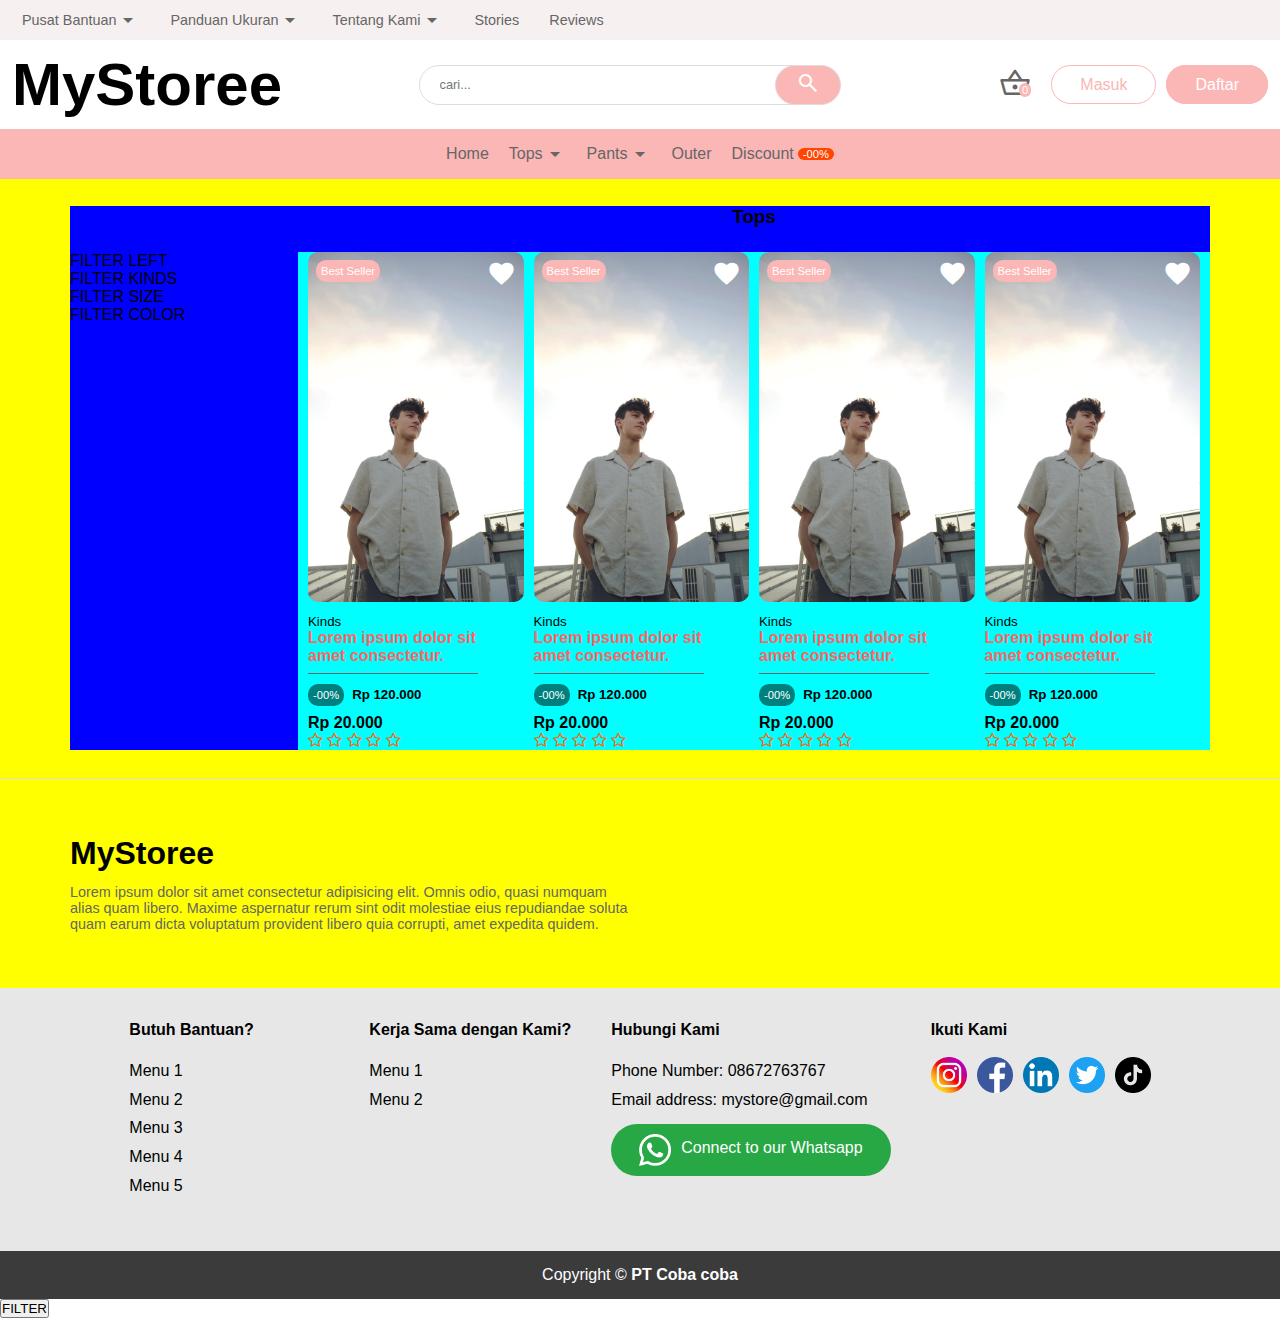
==== allitems_page.html @ 0b2df66a "first commit" ====
<!DOCTYPE html>
<html lang="en">

<head>
    <meta charset="UTF-8">
    <meta http-equiv="X-UA-Compatible" content="IE=edge">
    <meta name="viewport" content="width=device-width, initial-scale=1.0">
    <title>MyStoree - Products</title>
    <link rel="stylesheet" href="https://fonts.googleapis.com/css2?family=Material+Symbols+Outlined:opsz,wght,FILL,GRAD@48,400,0,0" />
    <link rel="stylesheet" href="https://fonts.googleapis.com/css2?family=Material+Symbols+Outlined:opsz,wght,FILL,GRAD@48,400,0,0" />
    <link href="https://fonts.googleapis.com/icon?family=Material+Icons"
      rel="stylesheet">
    <link rel="stylesheet" href="https://cdnjs.cloudflare.com/ajax/libs/font-awesome/4.7.0/css/font-awesome.min.css">
    <link rel="stylesheet" href="style.css">
    <link rel="stylesheet" href="allitem_page_style.css">
</head>

<body>
    <nav>
        <ul class="menu-up">
            <li class="dropdown">
                <a class="menu-name" href="javascript:void(0)">Pusat Bantuan <span class="material-icons">
                    arrow_drop_down
                    </span> </a>
                <ul class="dropdown-content">
                    <li><a href="#">Status Pemesanan</a></li>
                    <li><a href="#">Metode Pembayaran</a></li>
                    <li><a href="#">Return dan Refund</a></li>
                </ul>
            </li>
            <li class="dropdown">
                <a class="menu-name" href="javascript:void(0)">Panduan Ukuran <span class="material-icons">
                    arrow_drop_down
                    </span></a>
                <ul class="dropdown-content">
                    <li><a href="#">Mesasurement Guide</a></li>
                    <li><a href="#">Fit Guide</a></li>
                    <li><a href="#">Size Guide</a></li>
                    <li><a href="#">Virtual Fitting</a></li>
                </ul>
            </li>
            <li class="dropdown">
                <a class="menu-name" href="javascript:void(0)">Tentang Kami <span class="material-icons">
                    arrow_drop_down
                    </span></a>
                <ul class="dropdown-content">
                    <li><a href="#">Tentang</a></li>
                    <li><a href="#">Karir</a></li>
                    <li><a href="#">Kolaborasi</a></li>
                    <li><a href="#">Partnership</a></li>
                    <li><a href="#">Kontak Kami</a></li>
                </ul>
            </li>
            <li><a href="#">Stories</a></li>
            <li><a href="#">Reviews</a></li>
        </ul>
        <div class="nav-up">
            <div class="menu-toggle">
                <input type="checkbox"/>
                <span></span>
                <span></span>
                <span></span>
            </div>

            <div class="brand">
                <h2>MyStoree</h2>
            </div>
            <div class="search-bar">
                <!-- <form action="#"> -->
                <input type="text" placeholder="cari..." />
                <button type="submit">
                    <span class="material-symbols-outlined">
                        search
                    </span>
                </button>
                <!-- </form> -->
            </div>

            <ul class="user-button">
                <li class="search-mini">
                    <a href="">
                        <span class="material-symbols-outlined">
                            search
                        </span>
                    </a>
                </li>
                <li>
                    <a href="#" class="basket">
                        <span class="material-symbols-outlined">
                        shopping_basket
                        </span>
                        <span class="badge">0</span>
                    </a>
                </li>
                <li>
                    <a href="#" class="button btn-masuk">Masuk</a>
                </li>
                <li> 
                    <a href="#" class="button btn-daftar">Daftar</a>
                </li>
            </ul >
        </div>
        <ul class="nav-list">
            <li class="menu-small exit-side-menu">
                <span class="material-icons">
                    close
                </span>
            </li>
            <li class="menu-regular"><a href="#">Home</a></li>
            <li class="menu-regular dropdown">
                <a href="#" class="menu-name" id="menu-name-4" href="javascript:void(0)">Tops <span class="material-icons">
                arrow_drop_down
                </span></a>
                <ul class="dropdown-content" id="dropdown4">
                    <h4>Tops</h4>
                    <li><a href="#">Basic Tee</a></li>
                    <li><a href="#">Cuban Shirt</a></li>
                    <li><a href="#">Flannel Shirt</a></li>
                    <li><a href="#">Jamal Koko Shirt</a></li>
                    <li><a href="#">Oxford</a></li>
                </ul>
            </li>
            <li class="menu-regular dropdown">
                <a href="#" class="menu-name" id="menu-name-5" href="javascript:void(0)">Pants <span class="material-icons">
                    arrow_drop_down</a>
                <ul class="dropdown-content" id="dropdown5">
                    <h4>Pants</h4>
                    <li><a href="#">Ankle Series</a></li>
                    <li><a href="#">Brushed Pants Series</a></li>
                    <li><a href="#">Corduroy</a></li>
                    <li><a href="#">Denim</a></li>
                    <li><a href="#">Gurkha</a></li>
                </ul> 
            </li>
            <li class="menu-regular">
                <a href="#">Outer</a>
            </li>
            <li class="menu-regular">
                <a href="#">
                    Discount
                    <span class="menu-regular-discount">-00%</span>
                </a>
            </li>
            <hr>
            <li class="dropdown-side menu-small">
                <a class="menu-name-side" id="menu-name-1" href="javascript:void(0)">Pusat Bantuan <span class="material-icons">
                    arrow_drop_down
                    </span> </a>
                <ul class="dropdown-content-side" id="dropdown1">
                    <li><a href="#">Status Pemesanan</a></li>
                    <li><a href="#">Metode Pembayaran</a></li>
                    <li><a href="#">Return dan Refund</a></li>
                </ul>
            </li>
            <li class="dropdown-side menu-small">
                <a class="menu-name-side" id="menu-name-2" href="javascript:void(0)">Panduan Ukuran <span class="material-icons">
                    arrow_drop_down
                    </span></a>
                <ul class="dropdown-content-side" id="dropdown2">
                    <li><a href="#">Measurement Guide</a></li>
                    <li><a href="#">Fit Guide</a></li>
                    <li><a href="#">Size Guide</a></li>
                    <li><a href="#">Virtual Fitting</a></li>
                </ul>
            </li>
            <li class="dropdown-side menu-small">
                <a class="menu-name-side" id="menu-name-3" href="javascript:void(0)">Tentang Kami <span class="material-icons">
                    arrow_drop_down
                    </span></a>
                <ul class="dropdown-content-side" id="dropdown3">
                    <li><a href="#">Tentang</a></li>
                    <li><a href="#">Karir</a></li>
                    <li><a href="#">Kolaborasi</a></li>
                    <li><a href="#">Partnership</a></li>
                    <li><a href="#">Kontak Kami</a></li>
                </ul>
            </li>
            <li class="menu-small"><a href="#" class="menu-name-side">Stories</a></li>
            <li class="menu-small"><a href="#" class="menu-name-side">Reviews</a></li>
            <li class="menu-small just-text"><h4>Join to get info and benefits</h4></li>
            <li class="menu-small container-button">
                <a href="#" class="button btn-masuk">Masuk</a>
                <a href="#" class="button btn-daftar">Daftar</a>
            </li>
        </ul>
    </nav>

    <div class="container">
        <div class="content">
            <div class="title-empty"></div>
            <div class="filter-left">
                FILTER LEFT

                <div class="filter-kinds">
                    FILTER KINDS
                </div>
                <div class="filter-size">
                    FILTER SIZE
                </div>
                <div class="filter-color">
                    FILTER COLOR
                </div>
            </div>

            <div class="title-items">
                <h3>Tops</h3>
            </div>

            <div class="items-box">
              
                <div class="items-container" id="">
                    <div class="box-item-container">
                        <div class="box-item-bigger">
                            <a class="box-bigger-img">
                                <!-- <div class="img-template"></div> -->
                                <div class="badge-left">Best Seller</div>
                                <img class="img-template" src="img/sample_image2.jpg" alt="">
                                <div class="love-right">
                                    <span class="material-icons">
                                    favorite
                                    </span>
                                </div>
                            </a>
                            <div class="box-bigger-titlebox">
                                <h5>Kinds</h5>
                                <a href="#"><h4> Lorem ipsum dolor sit amet consectetur.</h4></a>
                            </div>
                            <div class="box-bigger-pricebox">
                                <div class="original-price"><span class="discount-box">-00%</span><h5>Rp 120.000</h5></div>
                                <h4>Rp 20.000</h4>
                                <div class="star">
                                    <span class="fa fa-star-o checked"></span>
                                    <!-- <span class="fa fa-star-half-o star-half-one" aria-hidden="true"></span>
                                    <span class="fa fa-star checked"></span> -->
                                    <span class="fa fa-star-o checked"></span>
                                    <span class="fa fa-star-o checked"></span>
                                    <span class="fa fa-star-o checked"></span>
                                    <span class="fa fa-star-o checked"></span>
                                </div>
                            </div>
                        </div>
                    </div>

                    <div class="box-item-container">
                        <div class="box-item-bigger">
                            <a class="box-bigger-img">
                                <!-- <div class="img-template"></div> -->
                                <div class="badge-left">Best Seller</div>
                                <img class="img-template" src="img/sample_image2.jpg" alt="">
                                <div class="love-right">
                                    <span class="material-icons">
                                    favorite
                                    </span>
                                </div>
                            </a>
                            <div class="box-bigger-titlebox">
                                <h5>Kinds</h5>
                                <a href="#"><h4> Lorem ipsum dolor sit amet consectetur.</h4></a>
                            </div>
                            <div class="box-bigger-pricebox">
                                <div class="original-price"><span class="discount-box">-00%</span><h5>Rp 120.000</h5></div>
                                <h4>Rp 20.000</h4>
                                <div class="star">
                                    <span class="fa fa-star-o checked"></span>
                                    <!-- <span class="fa fa-star-half-o star-half-one" aria-hidden="true"></span>
                                    <span class="fa fa-star checked"></span> -->
                                    <span class="fa fa-star-o checked"></span>
                                    <span class="fa fa-star-o checked"></span>
                                    <span class="fa fa-star-o checked"></span>
                                    <span class="fa fa-star-o checked"></span>
                                </div>
                            </div>
                        </div>
                    </div>

                    <div class="box-item-container">
                        <div class="box-item-bigger">
                            <a class="box-bigger-img">
                                <!-- <div class="img-template"></div> -->
                                <div class="badge-left">Best Seller</div>
                                <img class="img-template" src="img/sample_image2.jpg" alt="">
                                <div class="love-right">
                                    <span class="material-icons">
                                    favorite
                                    </span>
                                </div>
                            </a>
                            <div class="box-bigger-titlebox">
                                <h5>Kinds</h5>
                                <a href="#"><h4> Lorem ipsum dolor sit amet consectetur.</h4></a>
                            </div>
                            <div class="box-bigger-pricebox">
                                <div class="original-price"><span class="discount-box">-00%</span><h5>Rp 120.000</h5></div>
                                <h4>Rp 20.000</h4>
                                <div class="star">
                                    <span class="fa fa-star-o checked"></span>
                                    <!-- <span class="fa fa-star-half-o star-half-one" aria-hidden="true"></span>
                                    <span class="fa fa-star checked"></span> -->
                                    <span class="fa fa-star-o checked"></span>
                                    <span class="fa fa-star-o checked"></span>
                                    <span class="fa fa-star-o checked"></span>
                                    <span class="fa fa-star-o checked"></span>
                                </div>
                            </div>
                        </div>
                    </div>

                    <div class="box-item-container">
                        <div class="box-item-bigger">
                            <a class="box-bigger-img">
                                <!-- <div class="img-template"></div> -->
                                <div class="badge-left">Best Seller</div>
                                <img class="img-template" src="img/sample_image2.jpg" alt="">
                                <div class="love-right">
                                    <span class="material-icons">
                                    favorite
                                    </span>
                                </div>
                            </a>
                            <div class="box-bigger-titlebox">
                                <h5>Kinds</h5>
                                <a href="#"><h4> Lorem ipsum dolor sit amet consectetur.</h4></a>
                            </div>
                            <div class="box-bigger-pricebox">
                                <div class="original-price"><span class="discount-box">-00%</span><h5>Rp 120.000</h5></div>
                                <h4>Rp 20.000</h4>
                                <div class="star">
                                    <span class="fa fa-star-o checked"></span>
                                    <!-- <span class="fa fa-star-half-o star-half-one" aria-hidden="true"></span>
                                    <span class="fa fa-star checked"></span> -->
                                    <span class="fa fa-star-o checked"></span>
                                    <span class="fa fa-star-o checked"></span>
                                    <span class="fa fa-star-o checked"></span>
                                    <span class="fa fa-star-o checked"></span>
                                </div>
                            </div>
                        </div>
                    </div>
                    
                </div>
           
            </div>

        </div>

        <div class="breaker"></div>

        <div class="about-us-section">
            <div class="about-us-content">
                <h2>MyStoree</h2>
                <p>Lorem ipsum dolor sit amet consectetur adipisicing elit. Omnis odio, quasi numquam alias quam libero. Maxime aspernatur rerum sint odit molestiae eius repudiandae soluta quam earum dicta voluptatum provident libero quia corrupti, amet expedita quidem.</p>
            </div>
        </div>

        <footer>
            <div class="footer-container">
                <div class="footer-box-1">
                    <h5>Butuh Bantuan?</h5>
                    <ul>
                        <li><a href="#">Menu 1</a></li>
                        <li><a href="#">Menu 2</a></li>
                        <li><a href="#">Menu 3</a></li>
                        <li><a href="#">Menu 4</a></li>
                        <li><a href="#">Menu 5</a></li>
                    </ul>
                </div>
                <div class="footer-box-2">
                    <h5>Kerja Sama dengan Kami?</h5>
                    <ul>
                        <li><a href="#">Menu 1</a></li>
                        <li><a href="#">Menu 2</a></li>
                    </ul>
                </div>
                <div class="footer-box-3">
                    <h5>Hubungi Kami</h5>
                    <ul>
                        <li>Phone Number: 08672763767</li>
                        <li>Email address: mystore@gmail.com</li>
                        <li class="container-whatsapp-button"><a href="#" class="whatsapp-btn"> <img src="img/wa_logo.png" alt=""> <span>Connect to our Whatsapp</span></a></li>
                    </ul>   
                </div>
                <div class="footer-box-4">
                    <h5>Ikuti Kami</h5>
                    <ul>
                        <li><a class="ig" href="#"><img src="img/ig_logo.png" alt=""></a></li>
                        <li><a class="fb" href="#"><img src="img/fb_logo.png" alt=""></a></li>
                        <li><a class="in" href="#"><img src="img/in_logo.png" alt=""></a></li>
                        <li><a class="tw" href="#"><img src="img/tw_logo.png" alt=""></a></li>
                        <li><a class="tt" href="#"><img src="img/tt_logo.png" alt=""></a></li>
                    </ul>
                </div>
            </div>
        </footer>

        <div class="copyright">
            <p>Copyright © <strong>PT Coba coba</strong></p>
        </div>

    </div>

    <div class="filter-button-container">
        <button class="filter-button">
            FILTER
        </button>
    </div>

    <div class="filter-right">

    </div>

    

    <script src="allitems_page_script.js"></script>
    <script src="script.js"></script>

</body>

</html>
---- style.css ----
* {
    margin: 0;
    padding: 0;
    box-sizing: border-box;
}

body{
    font-family: Arial, Helvetica, sans-serif;
    font-size: 16px ;
}

/* Navigation */

nav{
    position: fixed;
    z-index: 99 !important;
    width: 100%;
}

nav ul{
    list-style: none;
}

/* Menu up (diatas nav-up) */

ul.menu-up{
    display: flex;
    gap: 10px;
    height: 40px;
    list-style: none;
    align-items: center;
    justify-items: left;
    padding: 0 12px;
    background-color: rgb(246, 240, 240);
    /* box-sizing: border-box; */
    /* position: relative; */
}

ul.menu-up a{
    text-decoration: none;
    padding: 10px 10px;
    color: #666;
    font-size: 0.9em;
}

ul.menu-up a:hover{
    color: rgb(251, 182, 182);
}

.dropdown a.menu-name{
    display: flex;
    align-items: center;
}

.dropdown-content{
    display: none;
    position: absolute;
    /* margin-top: 8px; */
    background-color: #fff;
    border: 1px solid #ddd;
    list-style: none;
    padding: 10px 0;
    border-radius: 8px;
    box-shadow: 0 0 5px 2px #ddd;
    transition: all 3s;
    z-index: 2;
}


ul.menu-up .dropdown-content a{
    color: rgb(251, 182, 182);
}

.dropdown:hover .dropdown-content,
.dropdown:focus .dropdown-content{
    display: block;
}

.dropdown-content li {
    padding: 5px;
}

ul.menu-up .dropdown-content li:hover {
    background-color: rgba(251, 182, 182, 0.4);
}

/* Mini menu-up */
.dropdown-content-side{
    display: none;
    margin-left: 10px;
}

.dropdown-content-side li{
    /* margin-top: 20px; */
    padding: 10px 0;
}


/* Navigasi atas (nav-up) */
.nav-up{
    display: grid;
    grid-template-columns: 1fr 2fr 1fr;
    align-items: center;
    padding: 10px 12px;
    transition: 0.2s;
    background-color: #fff;
}


nav .nav-up.on-scroll-padding-nav{
    padding-top: 0px;
}

.search-bar{
    display: flex;
    justify-content: center;
    height: 40px;
    /* background-color: rgb(80, 80, 192); */
}

.search-bar input{
    width: 60%;
    font-size: 0.8em;
    padding: 5px 20px 5px 20px;
    border-radius: 100px 0 0 100px;
    border: 1px solid #ddd;
}

.search-bar input:focus{
    outline: none;
}

.search-bar button{
    position: relative;
    left: -20px;
    border-radius: 100px;
    padding: 5px 20px;
    border: 1px solid #ddd;
    cursor: pointer;
    background-color: rgb(251, 182, 182);
}

.search-bar button span{
    color: #fff;
}

.user-button{
    display: flex;
    align-items: center;
    justify-content: end;
    gap: 10px;
    list-style: none;
}

.user-button li a{
    text-decoration: none;
}

.user-button a span{
    font-size: 2em;
    color: #666;
}

.user-button .button{
    /* background-color: rgb(251, 182, 182); */
    padding: 10px 28px;
    border-radius: 100px;
    /* color: #fff; */
}

.user-button .btn-masuk{
    background-color: #fff;
    border: 1px solid rgb(251, 182, 182);
    color: rgb(251, 182, 182);
}

.user-button .btn-daftar{
    background-color: rgb(251, 182, 182);
    border: 1px solid rgb(251, 182, 182);
    color: #fff;
}

.user-button .basket{
    margin: 10px;
    position: relative;
}

/* .user-button .search-mini{
    
} */

.brand{
    font-size: 2.5em;
}

.basket .badge{
    background-color: rgb(251, 182, 182);
    color: #fff;
    position: absolute;
    font-size: 0.7em;
    top: -2px;
    border-radius: 50px;
    padding: 1px 3px;
    right: 0;
}

/* Nav List */

.nav-list{
    display: flex;
    /* grid-template-columns: repeat(auto-fit,minmax(100px,1fr)); */
    height: 50px;
    align-items: center;
    text-align: center;
    justify-content: center;
    background-color: rgb(251, 182, 182);
}

/* ul.nav-list{
    list-style: none;
} */

.nav-list li a{
    text-decoration: none;
    padding: 10px 10px;
    /* background-color: aquamarine; */
    border-radius: 10px;
    color: #666;
}

.nav-list li a:hover{
    background-color: #fff;
}

.nav-list ul.dropdown-content li a:hover{
    background-color: rgba(251, 182, 182, 0.4);
    color: rgb(255, 101, 101);
}

.nav-list .menu-regular .menu-regular-discount{
    margin-left: 4px;
    color: #fff;
    padding: 0 5px;
    background-color: orangered ;
    border-radius: 10px;
    font-size: 0.7em;
}


/* Nav List for Small Screen (Side Menu) */

.nav-list hr{
    margin: 10px;
    border-top: 1px solid rgba(0, 0, 0, 0.1);
    height: 0;
}

.menu-small, .nav-list hr{
    display: none;
}

.exit-side-menu span{
    font-size: 2.4em;
    color: #fff;
    cursor: pointer;
}

/* .nav-list li{
    background-color: red;
} */

.search-mini{
    display: none;
}

.menu-name-side, .menu-regular a{
    display: flex;
    align-items: center;
}


/* .menu-name-side span{
    transform: translateY(-50%);
    transition: transform 0.4s;
} */

/* Hamburger Menu */
.menu-toggle{
    display: none;
    flex-direction: column; /*biar yang tadinya berjejer ke samping jadi berjejer ke bawah*/
    height: 18px;
    /* background-color: blue; */
    justify-content: space-between;
    position: relative;
}

.menu-toggle input{
    position: absolute;
    width: 40px;
    height: 28px;
    left: -6px;
    top: -5px;
    opacity: 0;
    cursor: pointer;
    z-index: 2;
}

.menu-toggle span{
    display: block;
    width: 28px;
    height: 3px;
    background-color: #666;
    border-radius: 3px;
    transition: all 0.5s;
}


/* Slideshow */

.slideshow{
    position: relative;
    margin-bottom: 40px;
}

.container{
    padding-top: 178px;
}

.imgslide img{
    width: 100%;
    height: 500px;
    vertical-align: middle;
    object-fit:fill;
}

.imgslide{
    display: none;
}

.prev,
.next{
    cursor: pointer;
    position: absolute;
    top: 40%;
    width: auto;
    padding: 16px;
    color: rgb(255, 254, 224);
    font-weight: bold;
    font-size: 18px;
    transition: 0.6s ease;
    border-radius: 0 3px 3px 0;
    user-select: none;
    background-color: rgba(0,0,0,0.8);
}

.next{
    right: 0;
    border-radius: 3px 0 0 3px;
}

.prev:hover,
.next:hover{
    background-color: rgba(255,255,255,0.8);
    color: rgb(0,0,0);
}

.numberslide{
    color: #fff;
    position: absolute;
    margin-top: 10px;
    margin-left: 10px;
    padding: 10px;
    /* box-sizing: border-box; */
    background-color: rgba(0, 0, 0, 0.5) ;
    border-radius: 10px;
}

.content{
    max-width: 1140px;
    margin: 28px auto;
    /* box-sizing: border-box; */
}

/* Store Description */

.store-desc{
    display: grid;
    grid-template-columns: 1fr 1fr;
    gap: 50px;
    justify-content: space-between;
    /* margin: 28px 0; */
    margin-bottom: 40px;
}

.desc-item{
    display: grid;
    grid-template-columns: 1fr 2fr;
    gap: 10px;
}

.desc-item .desc-img{
    height: 100px;
    background-color: #666;
    align-self: center;
}

.img-template{
    /* background-color: #ddd; */
    height: 100%;
    width: 100%;
}

/* Slide Box 1 */

.box-1-img{
    position: relative;
    height: 250px;
    width: 170px;
    display: inline-block;
    border-radius: 10px;
    overflow: hidden;
}

.box-1-img .badge-left{
    position: absolute;
    left: 8px;
    top: 8px;
    color: #fff;
    padding: 5px;
    background-color: rgb(251, 182, 182) ;
    border-radius: 10px;
    font-size: 0.7em;
}

.box-1-img .love-right{
    position: absolute;
    right: 8px;
    top: 8px;
}

.box-1-img .love-right span{
    color: #fff;
    font-size: 1.8em;
}

.box-1-img .love-right span:hover{
    color: red;
}

.star .fa.fa-star-half-o{
    display: none;
}

.star .fa.fa-star-o,
.star .fa.fa-star-half-o,
.star .fa.fa-star{
    color: #fd6609;
}
.box-1-pricebox{
    border-top: 1px solid #666;
    width: 170px;
}

.original-price{
    display: flex;
    align-items: baseline;
}

.original-price .discount-box{
    margin-right: 8px;
    color: #fff;
    margin-top: 10px;
    padding: 5px;
    /* box-sizing: border-box; */
    background-color: rgba(0, 0, 0, 0.5) ;
    border-radius: 10px;
    font-size: 0.7em;
}

.box-1-pricebox .original-price{
    margin-bottom: 8px;
}

/* .slide-cover .box-item{
    width: 170px;
} */

.box-item a{
    text-decoration: none;
    cursor: pointer;
}

.box-1-titlebox h5{
    font-weight: 100;
}

.box-1-titlebox a{
    color: black;
}

.box-1-titlebox a:hover{
    text-decoration: underline;
}

.box-1-titlebox{
    width: 170px;
    margin-top: 8px;
    margin-bottom: 8px;
}

.slide-box-1 .slide-cover{
    /* width: 300px; */
    /* margin: auto; */
    /* display: flex; */
    /* grid-template-columns: repeat(auto-fit,200px); */
    /* grid-auto-flow: column; */
    /* gap: 16px; */
    /* overflow-x: auto; */
    /* margin-left: 40px;
    margin-right: 40px; */
    /* position:relative; */
    /* scroll-behavior: smooth; */
    /* -ms-overflow-style: none;
    scrollbar-width: none; */
    margin-left: 50px;
    margin-right: 50px;
}

.slide-cover::-webkit-scrollbar{
    width: 0;
}

.slide-box-1{
    /* display: flex; */
    /* justify-items: center; */
    /* align-items: center; */
    position: relative;
    margin-bottom: 50px;
}


.slide-box-1-next,
.slide-box-1-prev{
    position: absolute;
    z-index: 5;
}

.prev-button,
.next-button{
    font-size: 1.5em;
    background-color: rgb(255, 255, 255, 0.1);
    color: #ddd;
    outline: none;
    border: none;
    padding: 0px 20px;
    cursor: pointer;
}

.prev-button:hover,
.next-button:hover{
    color: black;
}

.slide-box-1-prev{
    left: 0;
    top: 40%;
}

.slide-box-1-next{
    right: 0;
    top: 40%;
}

.slide-box-1 h2{
    margin-top: 8px;
    margin-bottom: 16px;
}


/* .slide-box-1::before{
    position: absolute;
    content: "";
    left: 0;
    top: 0;
    z-index: 99;
    height: 100%;
    width: 150px;
    background-image: linear-gradient(90deg, white, transparent);
} */

/* .box-1-img{
    margin-bottom: 8px;
} */

/* Box Service */
.box-service{
    display: grid;
    grid-template-columns: repeat(3, 1fr);
    background-color: rgba(251, 182, 182, 0.4);
    border-radius: 18px;
    margin-bottom: 50px;
}

.box-service-item{
    display: flex;
    flex-direction: column;
    align-items: center;
}

.box-service-item{
    padding: 28px;
}

.box-service-item img{
    width: 128px;
}

.box-service-item .box-service-title{
    margin: 28px 0;
}

.box-service-item .box-service-desc{
    margin-bottom: 18px;
    text-align: center;
}

.box-service-item a{
    text-decoration: none;
    font-size: 0.9em;
    color: rgb(255, 101, 101);
}

.box-service-item a:hover{
    text-decoration: underline;
}

/* Box Daybook */


.box-daybook h2{
    margin-top: 8px;
    margin-bottom: 16px;
}

.box-daybook .read-more-button {
    margin-top: 8px;
    margin-bottom: 16px;
    display: flex;
    justify-content: right;
}

.box-daybook a{
    text-decoration: none;
}

.box-daybook a:hover{
    text-decoration: underline;
}

.box-daybook-container{
    display: grid;
    grid-template-columns: 1fr 1fr 1fr;
    gap: 0px 25px;
}

.box-daybook-card{
    background-color: rgb(251, 182, 182);
    border-radius: 10px;
    overflow: hidden;
}

.card-header{
    height: 200px;
}

.card-content{
    padding: 17.5px;
}

.card-content h4,
.card-content p{
    margin-bottom: 8px;
}

.card-header img{
    height: 100%;
    width: 100%;
    object-fit: cover;
    object-position: center;
}

/* Tab */


.tab-buttons-box{
    overflow: hidden;
}

.tab-buttons-box button{
    border: none;
    outline: none;
    cursor: pointer;
    padding: 8px 0;
    margin-right: 12px;
    transition: 0.3s;
    font-size: 1.2em;
    background-color: #fff;
    color: #666;
}

.tab-buttons-box button:hover{
    color: rgb(251, 182, 182);
}

.tab-buttons-box button.active{
    border-bottom: 4px solid rgb(255, 101, 101);
    color: rgb(255, 101, 101);
}

.tab-contents-box{
    display: none;
    padding: 18px 0;
}

.tab-contents-box.active{
    display: flex;
    justify-content: space-between;
    flex-wrap: wrap;
}

.tab-more{
    display: flex;
    justify-content: center;
}

.tab-more a{
    background-color: #fff;
    border: 1px solid rgb(255, 101, 101);
    color: rgb(255, 101, 101);
    padding: 10px 28px;
    border-radius: 100px;
    text-decoration: none;
}

.tab-more a:hover{
    background-color: rgb(255, 101, 101);
    color: #fff;
}

.breaker{
    border-top: 1px solid #ddd;
}

/* About us section */

.about-us-section{
    max-width: 1140px;
    margin: 28px auto;
    padding: 28px 0;
}

.about-us-section .about-us-content{
    width: 50%;
}

.about-us-content h2{
    font-size: 2em;
    margin-bottom: 12px;
}

.about-us-content p{
    color: #666;
    font-size: 0.9em;
}

/* Footer */

footer{
    display: flex;
    justify-content: center;
    padding-top: 28px;
    padding-bottom: 50px;
    background-color: #e7e7e7
}

.footer-container{
    width: 80%;
    display: grid;
    grid-template-columns: repeat(auto-fit, minmax(200px, auto));
    justify-content: center;
    gap: 40px;
}

.footer-container h5{
    margin-bottom: 12px;
}

.footer-container ul{
    list-style: none;
}

.footer-container ul li a{
    text-decoration: none;
}

.footer-box-4 ul{
    display: flex;
    gap: 10px;
}

.copyright{
    height: 48px;
    display: flex;
    justify-content: center;
    align-items: center;
    color: #fff;
    background-color: rgb(59, 59, 59)
}

footer{
    line-height: 1.8em;
}

footer h5{
    font-size: 16px;
}

footer ul li a{
    color: black;
}

.footer-box-1 ul li a:hover, .footer-box-2 ul li a:hover{
    color: rgb(255, 101, 101);
}

.footer-box-4 img{
    width: 36px;
    height: 36px;
}

.whatsapp-btn{
    padding: 10px 28px;
    border-radius: 100px;
    text-decoration: none;
    background-color: #28a745;
    border-color: #28a745;
    color: #fff;
    display: flex;
}

.whatsapp-btn img{
    width: 32px;
    margin-right: 10px;
}

.container-whatsapp-button{
    margin-top: 10px;
}

/* Responsive Breakpoints */

/* Shrink window */
@media screen and (max-width:1024px) {
    
}

/* Tablet */
@media screen and (max-width:768px) {
    .imgslide img{
        height: 700px;
    }

    .store-desc,
    .slide-box-1.box-newest-product,
    .slide-box-1.box-most-sold,
    .box-daybook,
    .tab,
    .about-us-content{
        padding: 0 20px;
        /* box-sizing: border-box; */
    }

    .tab-contents-box.active{
        justify-content: start;
        gap: 20px;
    }
    
}

/* Mobile */
@media screen and (max-width:600px) {

    .slide-box-1 .slide-cover{
        margin: 0;
    }

    .slide-box-1-next,
    .slide-box-1-prev{
        display: none;
    }

    .brand{
        font-size: 1.5em;
    }

    .search-bar{
        display: none;
    }

    .user-button .button.btn-masuk,
    .user-button .button.btn-daftar{
        display: none;
    }

    .search-mini{
        display: block;
    }

    .menu-toggle{
        display: flex;
    }
    
    ul.menu-up{
        display: none;
    }

    ul.nav-list{
        position: absolute;
        left: 0;
        top: 0;
        width: 70%;
        height: 100vh;
        display: block;
        text-align: left;
        /* line-height: 25px; */
        /* flex-direction: column;
        align-items: flex-start;
        justify-content: space-evenly; */
        z-index: 3;
        transform: translateX(-100%);
        transition: all 1s;
        background-color: rgb(251, 182, 182);
        opacity: 0;
        overflow-y: auto;
    }

    .nav-list li a{
        padding: 5px 10px;
    }

    .menu-regular.dropdown:hover .menu-name{
        pointer-events: none;
    }

    .menu-regular, .menu-small{
        margin: 0.8em 10px;
    }

    .menu-small, .nav-list hr{
        display: block;
    }

    .menu-small.just-text, .menu-small.container-button{
        padding: 7px;
    }

    .menu-small.container-button{
        display: grid;
        grid-template-columns: 1fr 1fr;
        gap: 10px;
        justify-content: space-between;
        text-align: center;
    }

    .container-button a.btn-masuk{
        background-color: #fff;
        border: 1px solid rgb(251, 182, 182);
        color: rgb(251, 182, 182);
        padding: 10px 28px;
        border-radius: 100px;
    }

    .container-button a.btn-daftar{
        background-color: rgb(255, 101, 101);
        border: 1px solid rgb(251, 182, 182);
        color: #fff;
        padding: 10px 28px;
        border-radius: 100px;
    }

    .container-button a.btn-masuk:hover,
    .container-button a.btn-daftar:hover{
        border-color: rgb(255, 101, 101);
        color: rgb(255, 101, 101)
    }
    
    .nav-list .dropdown .dropdown-content,
    .nav-list .dropdown .dropdown-content{
        position: static;
        /* display: none; */
        border: 0px;
        list-style: none;
        /* padding: 10px 0; */
        margin-left: 12px;
        border-radius: 0px;
        box-shadow: none;
        background-color: rgb(251, 182, 182);
    }

    nav ul.slide{
        transform: translateX(0);
        opacity: 1;
        position: fixed;
    }

    .dropdown-side-show{
        display: flex;
        flex-direction: column;  
        align-items: flex-start;
        line-height: 10px;
        margin-bottom: 10px;
    }

    .menu-name-side span{
        transition: transform 0.5s ;
    }

    .rotateArrow{
        transform: rotate(-180deg);
    }

    .menu-small.exit-side-menu{
        display: flex;  
        justify-content: end;  
    }

    .container{
        padding-top: 60px;
    }

    .box-service{
        grid-template-columns: 1fr;
    }

    .tab-contents-box.active{
        justify-content: space-between;
    }

    nav .nav-up.on-scroll-padding-nav{
        background-color: rgba(255, 255, 255, 0.9);
    }

}
---- allitem_page_style.css ----
.container{
    background-color: yellow;
}

.content{
    background-color: blue;
    display: grid;
    grid-template-areas: "title-empty title-items"
    "filter-left items-box";
    grid-template-columns: 1fr 4fr;
}

.title-empty{
    grid-area: title-empty;
}

.title-items{
    grid-area: title-items;
    margin-bottom: 24px;
    text-align: center;
}

.items-box{
    grid-area: items-box;
}

.filter-left{
    grid-area: filter-left;
}


.items-container{
    background-color: aqua;
    display: grid;
    grid-template-columns: repeat(auto-fit,minmax(170px,1fr));
    gap: 10px;
    padding: 0 10px;
    justify-items: center;
}

/* .items-box .items-box-title{
    text-align: center;
    margin-bottom: 28px;
} */

/* Box Item Bigger (box-bigger) */
.box-bigger-img{
    position: relative;
    height: 350px;
    /* width: 170px; */
    display: inline-block;
    border-radius: 10px;
    overflow: hidden;
}

.box-bigger-img .badge-left{
    position: absolute;
    left: 8px;
    top: 8px;
    color: #fff;
    padding: 5px;
    background-color: rgb(251, 182, 182) ;
    border-radius: 10px;
    font-size: 0.7em;
}

.box-bigger-img .love-right{
    position: absolute;
    right: 8px;
    top: 8px;
}

.box-bigger-img .love-right span{
    color: #fff;
    font-size: 1.8em;
}

.box-bigger-img .love-right span:hover{
    color: red;
    cursor: pointer;
}

.box-bigger-pricebox{
    border-top: 1px solid #666;
    width: 170px;
}

.box-bigger-pricebox .original-price{
    margin-bottom: 8px;
}

.box-bigger-titlebox h5{
    font-weight: 100;
}

.box-bigger-titlebox a{
    color: black;
}

.box-bigger-titlebox h4{
    color: rgb(255, 101, 101);
}

.box-bigger-titlebox a:hover{
    text-decoration: underline;
}

.box-bigger-titlebox{
    width: 170px;
    margin-top: 8px;
    margin-bottom: 8px;
}

.box-item-bigger a{
    text-decoration: none;
    cursor: pointer;
}


/* Responsive Breakpoints */

/* Shrink window */
@media screen and (max-width:1024px) {
    
}

/* Tablet */
@media screen and (max-width:768px) {
    /* .content{

    } */

    .box-bigger-img{
        height: 300px;
    }
    
}

/* Mobile */
@media screen and (max-width:600px) {

    nav{
        border-bottom: 1px solid #ddd;
    }

    .filter-left, .title-empty{
        display: none;
    }

    .content{
        grid-template-areas: 'title-items' 'items-box';
        grid-template-columns: 1fr;
    }

    .box-bigger-img{
        height: 250px;
    }

    .filter-right{
        z-index: 100;
        position:absolute;
        top: 0;
        bottom: 0;
        right: 0;
        background-color: blue;
        height: 100vh;
        width: 50%;
        display: block;
        transform: translateX(100%);
        transition: all 1s;
        opacity: 0;
        overflow-y: auto;
        text-align: right;
    }

    .filter-right .slide{
        transform: translateX(0);
        opacity: 1;
        position: fixed;
    }

    .filter-button-container{
        position: fixed;
        bottom:0;
        height: 7%;
        left: 0;
        right: 0;
        background-color: aqua;
        display: flex;
    }

    .filter-button-container button{
        width: 100%;
        border: 0;
        color: #666;
    }

}
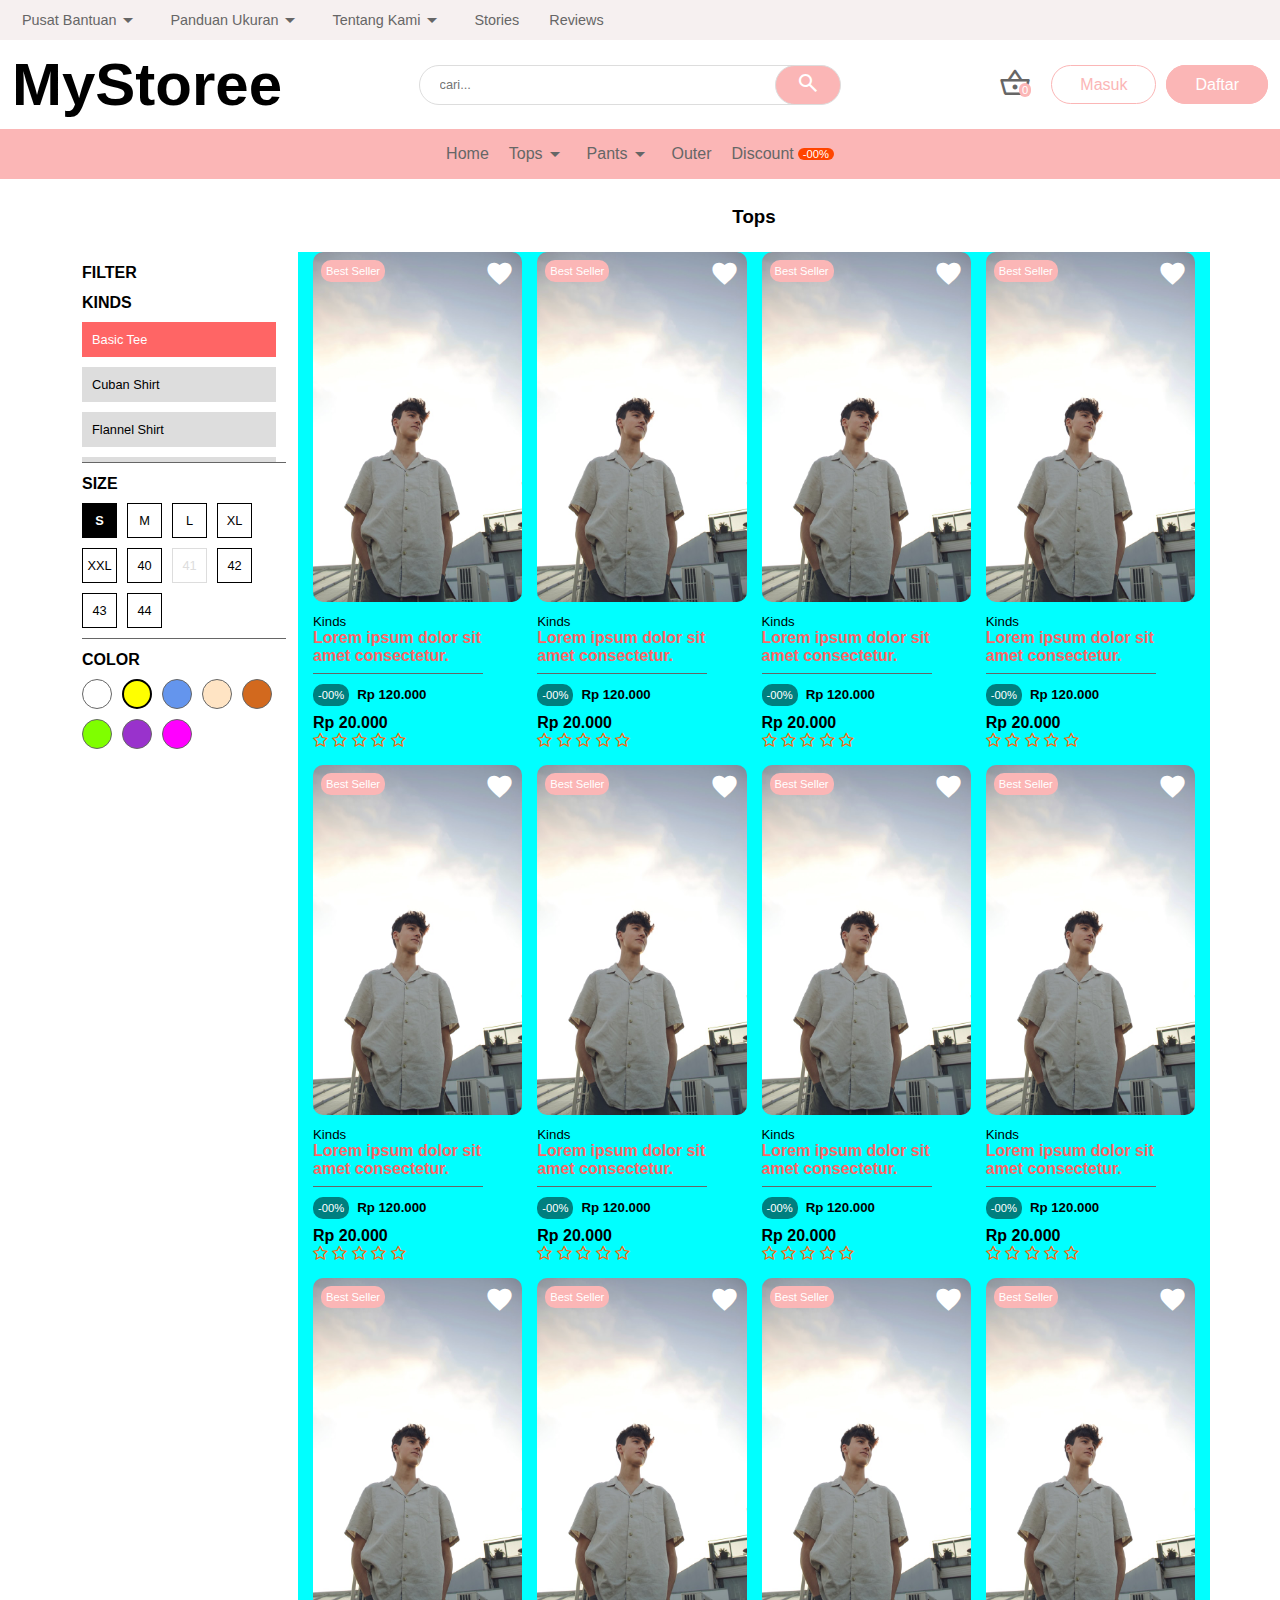
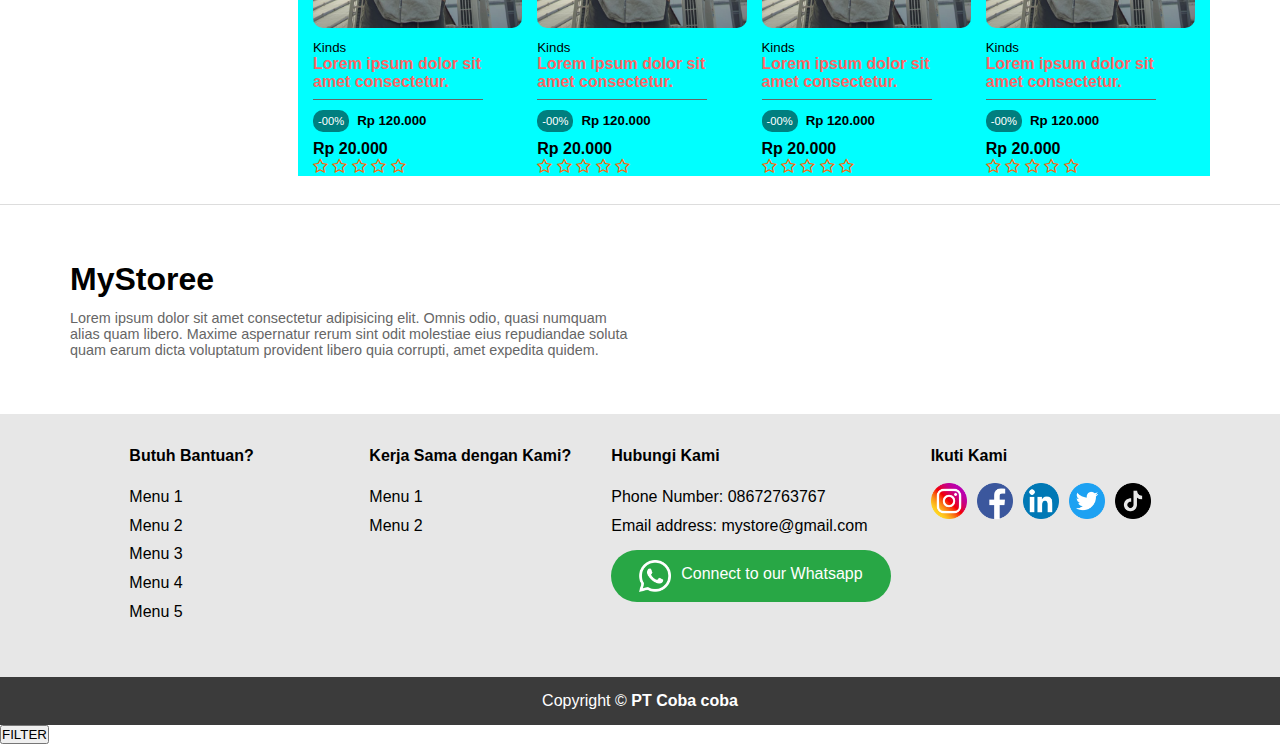
==== commit 90f6a709: "sebelum perbaikan filter left" ====
--- a/allitems_page.html
+++ b/allitems_page.html
@@ -189,16 +189,44 @@
         <div class="content">
             <div class="title-empty"></div>
             <div class="filter-left">
-                FILTER LEFT
-
+                <div class="filter-title"><h4>FILTER</h4></div>
                 <div class="filter-kinds">
-                    FILTER KINDS
+                    <h4 class="filter-name">KINDS</h4>
+                    <ul class="filter-kinds-box">
+                        <li class="selected"><a href="#">Basic Tee</a></li>
+                        <li><a href="#">Cuban Shirt</a></li>
+                        <li><a href="#">Flannel Shirt</a></li>
+                        <li><a href="#">Jamal Koko Shirt</a></li>
+                        <li><a href="#">Oxford</a></li>
+                    </ul>
                 </div>
                 <div class="filter-size">
-                    FILTER SIZE
+                    <h4 class="filter-name">SIZE</h4>
+                    <ul class="filter-flex">
+                        <li class="filter-flex-item selected"><a href="#">S</a></li>
+                        <li class="filter-flex-item"><a href="#">M</a></li>
+                        <li class="filter-flex-item"><a href="#">L</a></li>
+                        <li class="filter-flex-item"><a href="#">XL</a></li>
+                        <li class="filter-flex-item"><a href="#">XXL</a></li>
+                        <li class="filter-flex-item"><a href="#">40</a></li>
+                        <li class="filter-flex-item not-available"><a href="#">41</a></li>
+                        <li class="filter-flex-item"><a href="#">42</a></li>
+                        <li class="filter-flex-item"><a href="#">43</a></li>
+                        <li class="filter-flex-item"><a href="#">44</a></li>
+                    </ul>
                 </div>
                 <div class="filter-color">
-                    FILTER COLOR
+                    <h4 class="filter-name">COLOR</h4>
+                    <ul class="filter-flex">
+                        <li class="filter-flex-item"><a class="c1" href=""><span class="color-palette"></span></a></li>
+                        <li class="filter-flex-item selected"><a class="c2" href=""><span class="color-palette"></span></a></li>
+                        <li class="filter-flex-item"><a class="c3" href=""><span class="color-palette"></span></a></li>
+                        <li class="filter-flex-item"><a class="c4" href=""><span class="color-palette"></span></a></li>
+                        <li class="filter-flex-item"><a class="c5" href=""><span class="color-palette"></span></a></li>
+                        <li class="filter-flex-item"><a class="c6" href=""><span class="color-palette"></span></a></li>
+                        <li class="filter-flex-item"><a class="c7" href=""><span class="color-palette"></span></a></li>
+                        <li class="filter-flex-item"><a class="c8" href=""><span class="color-palette"></span></a></li>
+                    </ul>
                 </div>
             </div>
 
@@ -209,6 +237,262 @@
             <div class="items-box">
               
                 <div class="items-container" id="">
+                    <div class="box-item-container">
+                        <div class="box-item-bigger">
+                            <a class="box-bigger-img">
+                                <!-- <div class="img-template"></div> -->
+                                <div class="badge-left">Best Seller</div>
+                                <img class="img-template" src="img/sample_image2.jpg" alt="">
+                                <div class="love-right">
+                                    <span class="material-icons">
+                                    favorite
+                                    </span>
+                                </div>
+                            </a>
+                            <div class="box-bigger-titlebox">
+                                <h5>Kinds</h5>
+                                <a href="#"><h4> Lorem ipsum dolor sit amet consectetur.</h4></a>
+                            </div>
+                            <div class="box-bigger-pricebox">
+                                <div class="original-price"><span class="discount-box">-00%</span><h5>Rp 120.000</h5></div>
+                                <h4>Rp 20.000</h4>
+                                <div class="star">
+                                    <span class="fa fa-star-o checked"></span>
+                                    <!-- <span class="fa fa-star-half-o star-half-one" aria-hidden="true"></span>
+                                    <span class="fa fa-star checked"></span> -->
+                                    <span class="fa fa-star-o checked"></span>
+                                    <span class="fa fa-star-o checked"></span>
+                                    <span class="fa fa-star-o checked"></span>
+                                    <span class="fa fa-star-o checked"></span>
+                                </div>
+                            </div>
+                        </div>
+                    </div>
+
+                    <div class="box-item-container">
+                        <div class="box-item-bigger">
+                            <a class="box-bigger-img">
+                                <!-- <div class="img-template"></div> -->
+                                <div class="badge-left">Best Seller</div>
+                                <img class="img-template" src="img/sample_image2.jpg" alt="">
+                                <div class="love-right">
+                                    <span class="material-icons">
+                                    favorite
+                                    </span>
+                                </div>
+                            </a>
+                            <div class="box-bigger-titlebox">
+                                <h5>Kinds</h5>
+                                <a href="#"><h4> Lorem ipsum dolor sit amet consectetur.</h4></a>
+                            </div>
+                            <div class="box-bigger-pricebox">
+                                <div class="original-price"><span class="discount-box">-00%</span><h5>Rp 120.000</h5></div>
+                                <h4>Rp 20.000</h4>
+                                <div class="star">
+                                    <span class="fa fa-star-o checked"></span>
+                                    <!-- <span class="fa fa-star-half-o star-half-one" aria-hidden="true"></span>
+                                    <span class="fa fa-star checked"></span> -->
+                                    <span class="fa fa-star-o checked"></span>
+                                    <span class="fa fa-star-o checked"></span>
+                                    <span class="fa fa-star-o checked"></span>
+                                    <span class="fa fa-star-o checked"></span>
+                                </div>
+                            </div>
+                        </div>
+                    </div>
+
+                    <div class="box-item-container">
+                        <div class="box-item-bigger">
+                            <a class="box-bigger-img">
+                                <!-- <div class="img-template"></div> -->
+                                <div class="badge-left">Best Seller</div>
+                                <img class="img-template" src="img/sample_image2.jpg" alt="">
+                                <div class="love-right">
+                                    <span class="material-icons">
+                                    favorite
+                                    </span>
+                                </div>
+                            </a>
+                            <div class="box-bigger-titlebox">
+                                <h5>Kinds</h5>
+                                <a href="#"><h4> Lorem ipsum dolor sit amet consectetur.</h4></a>
+                            </div>
+                            <div class="box-bigger-pricebox">
+                                <div class="original-price"><span class="discount-box">-00%</span><h5>Rp 120.000</h5></div>
+                                <h4>Rp 20.000</h4>
+                                <div class="star">
+                                    <span class="fa fa-star-o checked"></span>
+                                    <!-- <span class="fa fa-star-half-o star-half-one" aria-hidden="true"></span>
+                                    <span class="fa fa-star checked"></span> -->
+                                    <span class="fa fa-star-o checked"></span>
+                                    <span class="fa fa-star-o checked"></span>
+                                    <span class="fa fa-star-o checked"></span>
+                                    <span class="fa fa-star-o checked"></span>
+                                </div>
+                            </div>
+                        </div>
+                    </div>
+
+                    <div class="box-item-container">
+                        <div class="box-item-bigger">
+                            <a class="box-bigger-img">
+                                <!-- <div class="img-template"></div> -->
+                                <div class="badge-left">Best Seller</div>
+                                <img class="img-template" src="img/sample_image2.jpg" alt="">
+                                <div class="love-right">
+                                    <span class="material-icons">
+                                    favorite
+                                    </span>
+                                </div>
+                            </a>
+                            <div class="box-bigger-titlebox">
+                                <h5>Kinds</h5>
+                                <a href="#"><h4> Lorem ipsum dolor sit amet consectetur.</h4></a>
+                            </div>
+                            <div class="box-bigger-pricebox">
+                                <div class="original-price"><span class="discount-box">-00%</span><h5>Rp 120.000</h5></div>
+                                <h4>Rp 20.000</h4>
+                                <div class="star">
+                                    <span class="fa fa-star-o checked"></span>
+                                    <!-- <span class="fa fa-star-half-o star-half-one" aria-hidden="true"></span>
+                                    <span class="fa fa-star checked"></span> -->
+                                    <span class="fa fa-star-o checked"></span>
+                                    <span class="fa fa-star-o checked"></span>
+                                    <span class="fa fa-star-o checked"></span>
+                                    <span class="fa fa-star-o checked"></span>
+                                </div>
+                            </div>
+                        </div>
+                    </div>
+
+                    <div class="box-item-container">
+                        <div class="box-item-bigger">
+                            <a class="box-bigger-img">
+                                <!-- <div class="img-template"></div> -->
+                                <div class="badge-left">Best Seller</div>
+                                <img class="img-template" src="img/sample_image2.jpg" alt="">
+                                <div class="love-right">
+                                    <span class="material-icons">
+                                    favorite
+                                    </span>
+                                </div>
+                            </a>
+                            <div class="box-bigger-titlebox">
+                                <h5>Kinds</h5>
+                                <a href="#"><h4> Lorem ipsum dolor sit amet consectetur.</h4></a>
+                            </div>
+                            <div class="box-bigger-pricebox">
+                                <div class="original-price"><span class="discount-box">-00%</span><h5>Rp 120.000</h5></div>
+                                <h4>Rp 20.000</h4>
+                                <div class="star">
+                                    <span class="fa fa-star-o checked"></span>
+                                    <!-- <span class="fa fa-star-half-o star-half-one" aria-hidden="true"></span>
+                                    <span class="fa fa-star checked"></span> -->
+                                    <span class="fa fa-star-o checked"></span>
+                                    <span class="fa fa-star-o checked"></span>
+                                    <span class="fa fa-star-o checked"></span>
+                                    <span class="fa fa-star-o checked"></span>
+                                </div>
+                            </div>
+                        </div>
+                    </div>
+
+                    <div class="box-item-container">
+                        <div class="box-item-bigger">
+                            <a class="box-bigger-img">
+                                <!-- <div class="img-template"></div> -->
+                                <div class="badge-left">Best Seller</div>
+                                <img class="img-template" src="img/sample_image2.jpg" alt="">
+                                <div class="love-right">
+                                    <span class="material-icons">
+                                    favorite
+                                    </span>
+                                </div>
+                            </a>
+                            <div class="box-bigger-titlebox">
+                                <h5>Kinds</h5>
+                                <a href="#"><h4> Lorem ipsum dolor sit amet consectetur.</h4></a>
+                            </div>
+                            <div class="box-bigger-pricebox">
+                                <div class="original-price"><span class="discount-box">-00%</span><h5>Rp 120.000</h5></div>
+                                <h4>Rp 20.000</h4>
+                                <div class="star">
+                                    <span class="fa fa-star-o checked"></span>
+                                    <!-- <span class="fa fa-star-half-o star-half-one" aria-hidden="true"></span>
+                                    <span class="fa fa-star checked"></span> -->
+                                    <span class="fa fa-star-o checked"></span>
+                                    <span class="fa fa-star-o checked"></span>
+                                    <span class="fa fa-star-o checked"></span>
+                                    <span class="fa fa-star-o checked"></span>
+                                </div>
+                            </div>
+                        </div>
+                    </div>
+
+                    <div class="box-item-container">
+                        <div class="box-item-bigger">
+                            <a class="box-bigger-img">
+                                <!-- <div class="img-template"></div> -->
+                                <div class="badge-left">Best Seller</div>
+                                <img class="img-template" src="img/sample_image2.jpg" alt="">
+                                <div class="love-right">
+                                    <span class="material-icons">
+                                    favorite
+                                    </span>
+                                </div>
+                            </a>
+                            <div class="box-bigger-titlebox">
+                                <h5>Kinds</h5>
+                                <a href="#"><h4> Lorem ipsum dolor sit amet consectetur.</h4></a>
+                            </div>
+                            <div class="box-bigger-pricebox">
+                                <div class="original-price"><span class="discount-box">-00%</span><h5>Rp 120.000</h5></div>
+                                <h4>Rp 20.000</h4>
+                                <div class="star">
+                                    <span class="fa fa-star-o checked"></span>
+                                    <!-- <span class="fa fa-star-half-o star-half-one" aria-hidden="true"></span>
+                                    <span class="fa fa-star checked"></span> -->
+                                    <span class="fa fa-star-o checked"></span>
+                                    <span class="fa fa-star-o checked"></span>
+                                    <span class="fa fa-star-o checked"></span>
+                                    <span class="fa fa-star-o checked"></span>
+                                </div>
+                            </div>
+                        </div>
+                    </div>
+
+                    <div class="box-item-container">
+                        <div class="box-item-bigger">
+                            <a class="box-bigger-img">
+                                <!-- <div class="img-template"></div> -->
+                                <div class="badge-left">Best Seller</div>
+                                <img class="img-template" src="img/sample_image2.jpg" alt="">
+                                <div class="love-right">
+                                    <span class="material-icons">
+                                    favorite
+                                    </span>
+                                </div>
+                            </a>
+                            <div class="box-bigger-titlebox">
+                                <h5>Kinds</h5>
+                                <a href="#"><h4> Lorem ipsum dolor sit amet consectetur.</h4></a>
+                            </div>
+                            <div class="box-bigger-pricebox">
+                                <div class="original-price"><span class="discount-box">-00%</span><h5>Rp 120.000</h5></div>
+                                <h4>Rp 20.000</h4>
+                                <div class="star">
+                                    <span class="fa fa-star-o checked"></span>
+                                    <!-- <span class="fa fa-star-half-o star-half-one" aria-hidden="true"></span>
+                                    <span class="fa fa-star checked"></span> -->
+                                    <span class="fa fa-star-o checked"></span>
+                                    <span class="fa fa-star-o checked"></span>
+                                    <span class="fa fa-star-o checked"></span>
+                                    <span class="fa fa-star-o checked"></span>
+                                </div>
+                            </div>
+                        </div>
+                    </div>
+
                     <div class="box-item-container">
                         <div class="box-item-bigger">
                             <a class="box-bigger-img">
--- a/allitem_page_style.css
+++ b/allitem_page_style.css
@@ -1,13 +1,14 @@
-.container{
+/* .container{
     background-color: yellow;
-}
+} */
 
 .content{
-    background-color: blue;
+    /* background-color: blue; */
     display: grid;
     grid-template-areas: "title-empty title-items"
     "filter-left items-box";
     grid-template-columns: 1fr 4fr;
+    position: relative;
 }
 
 .title-empty{
@@ -24,24 +25,183 @@
     grid-area: items-box;
 }
 
+/* FILTER LEFT */
+
 .filter-left{
     grid-area: filter-left;
-}
+    display: flex;
+    flex-direction: column;
+    gap: 12px;
+    padding: 12px;
+    /* position: fixed; */
+}
+
+.filter-flex{
+    list-style: none;
+    display: flex;
+    flex-wrap: wrap;
+    gap: 10px;
+    padding: 10px 0;
+}
+
+.filter-kinds, .filter-size{
+    border-bottom: 1px solid #666;
+}
+
+/* FILTER KINDS */
+
+.filter-kinds-box{
+    padding: 10px 0;
+    list-style: none;
+    max-height: 150px;
+    overflow-y: scroll;
+    display: flex;
+    flex-direction: column;
+    gap: 10px;
+}
+
+.filter-kinds-box li a{
+    background-color: #ddd;
+    padding: 10px;
+    display: block;
+    margin-right: 10px;
+    text-decoration: none;
+    color: black;
+    font-size: 0.8em;
+}
+
+.filter-kinds-box li a:hover{
+    background-color: rgb(251, 182, 182);
+    color: #fff;
+}
+
+.filter-kinds-box li.selected a{
+    background-color: rgb(255, 101, 101);
+    color: #fff;
+}
+
+/* FILTER-LEFT FILTER-SIZE */
+
+/* .filter-size .filter-flex .filter-flex-item{
+    display: flex;
+    justify-content: center;
+    align-items: center;
+    height: 35px;
+    width: 35px;
+    border: 0.5px solid black;
+    box-shadow: none;
+    font-size: 0.8em;
+} */
+
+.filter-size .filter-flex .filter-flex-item a:hover{
+    background-color: black;
+    color: #fff;
+}
+
+.filter-size .filter-flex .filter-flex-item a{
+    text-align: center;
+    text-decoration: none;
+    color: black;
+    width: 35px;
+    height: 35px;
+    display: flex;
+    justify-content: center;
+    align-items: center;
+    border: 0.5px solid black;
+    font-size: 0.8em;
+}
+
+/* .filter-size .filter-flex .filter-flex-item a:hover{
+    text-align: center;
+    color: #fff;
+} */
+
+.filter-size .filter-flex .filter-flex-item.selected a{
+    background-color: black;
+    font-weight: bold;
+    color: #fff;
+}
+
+.filter-size .filter-flex .filter-flex-item.not-available a{
+    border: 1px solid #ddd;
+    color: #ddd;
+}
+
+/* FILTER-LEFT FILTER-COLOR */
+
+.filter-color .filter-flex .filter-flex-item{
+    display: flex;
+    /* justify-content: center;
+    align-items: center; */
+    height: 30px;
+    width: 30px;
+    /* border: 1px solid black; */
+    box-shadow: none;
+}
+
+.filter-color .filter-flex-item a{
+    height: 30px;
+    width: 30px;
+    border-radius: 50%;
+    /* background-color: aquamarine; */
+    border: 0.5px solid #666;
+}
+
+.filter-color .filter-flex-item a:hover{
+    border: 2px solid black;
+}
+
+.filter-color .filter-flex-item.selected a{
+    border: 2px solid black;
+}
+
+
+.c1{
+    background-color: #fff;
+}
+
+.c2{
+    background-color: yellow;
+}
+
+.c3{
+    background-color: cornflowerblue;
+}
+
+.c4{
+    background-color: bisque;
+}
+
+.c5{
+    background-color: chocolate;
+}
+
+.c6{
+    background-color: chartreuse;
+}
+
+.c7{
+    background-color: darkorchid;
+}
+
+.c8{
+    background-color: fuchsia;
+}
+
+
+/* .filter-left h4.filter-name{
+    margin-bottom: 10px;
+} */
 
 
 .items-container{
     background-color: aqua;
     display: grid;
     grid-template-columns: repeat(auto-fit,minmax(170px,1fr));
-    gap: 10px;
-    padding: 0 10px;
+    gap: 15px;
+    padding: 0 15px;
     justify-items: center;
 }
-
-/* .items-box .items-box-title{
-    text-align: center;
-    margin-bottom: 28px;
-} */
 
 /* Box Item Bigger (box-bigger) */
 .box-bigger-img{
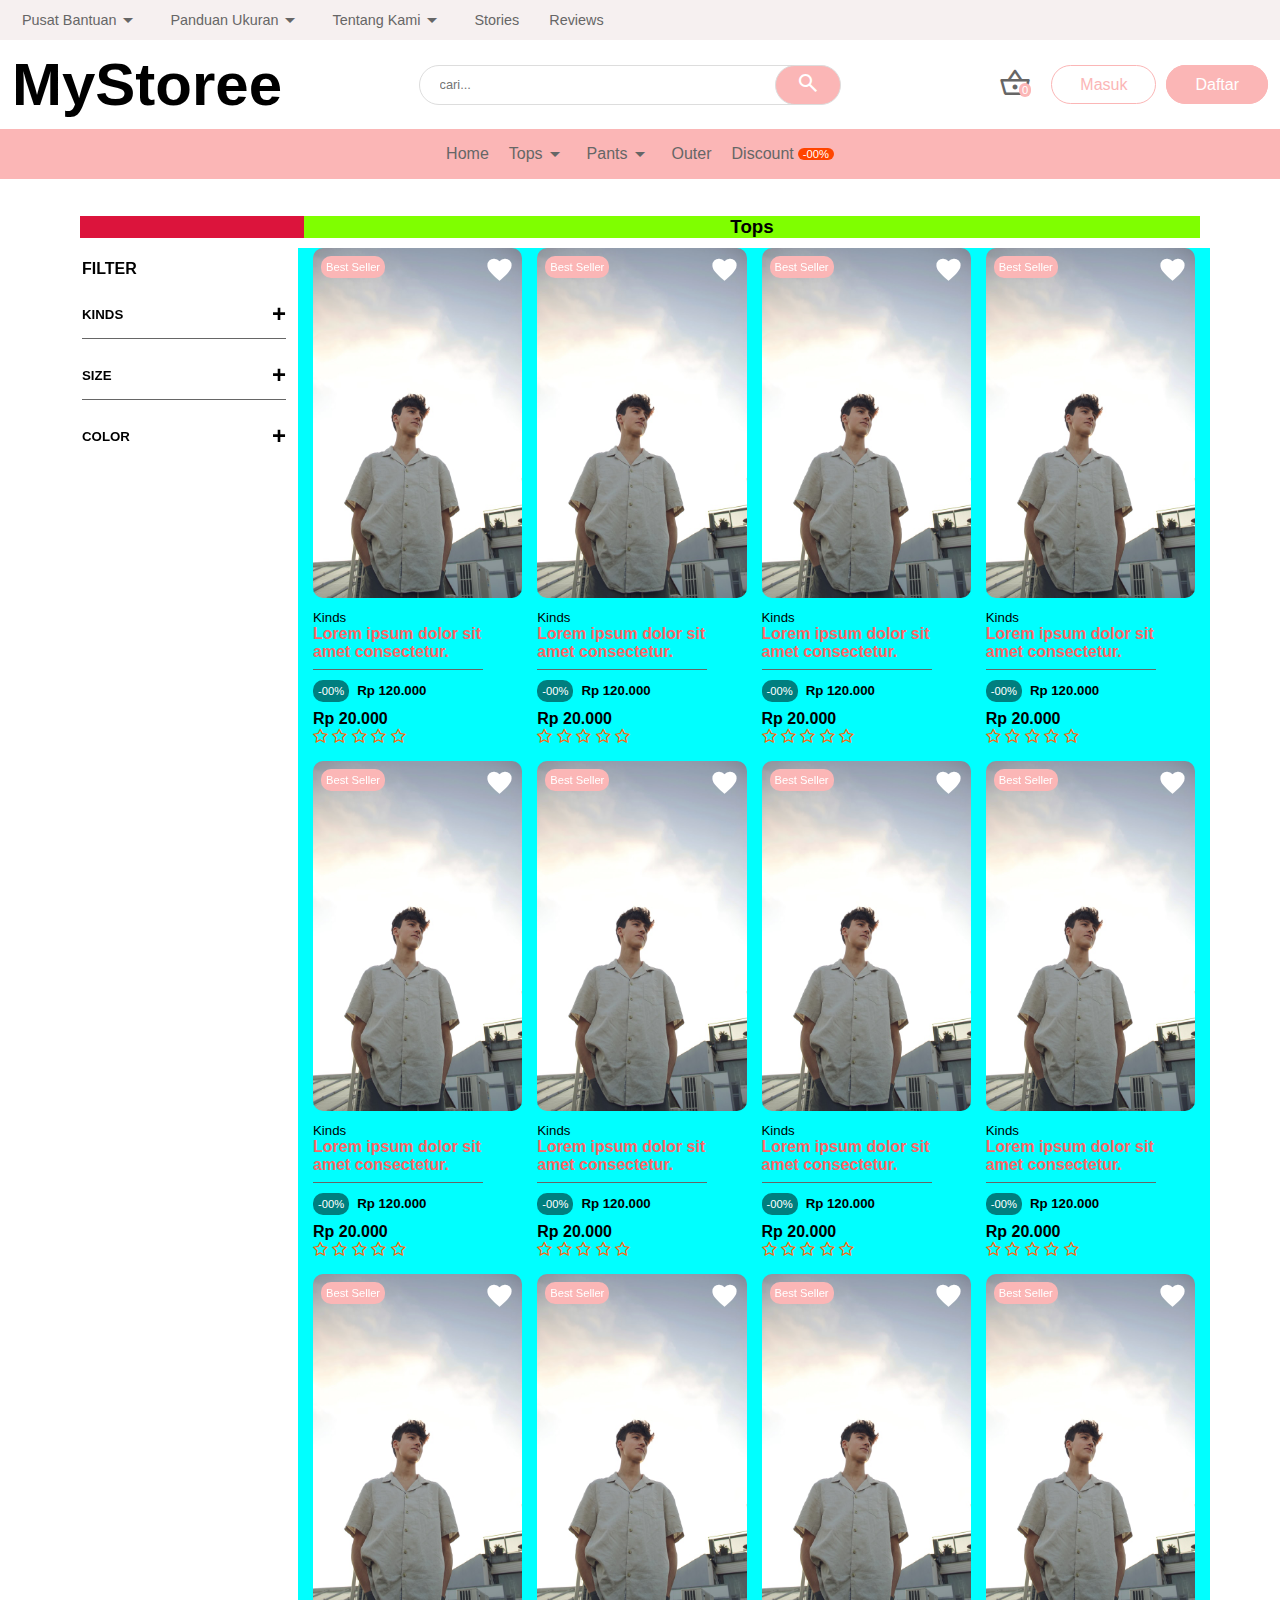
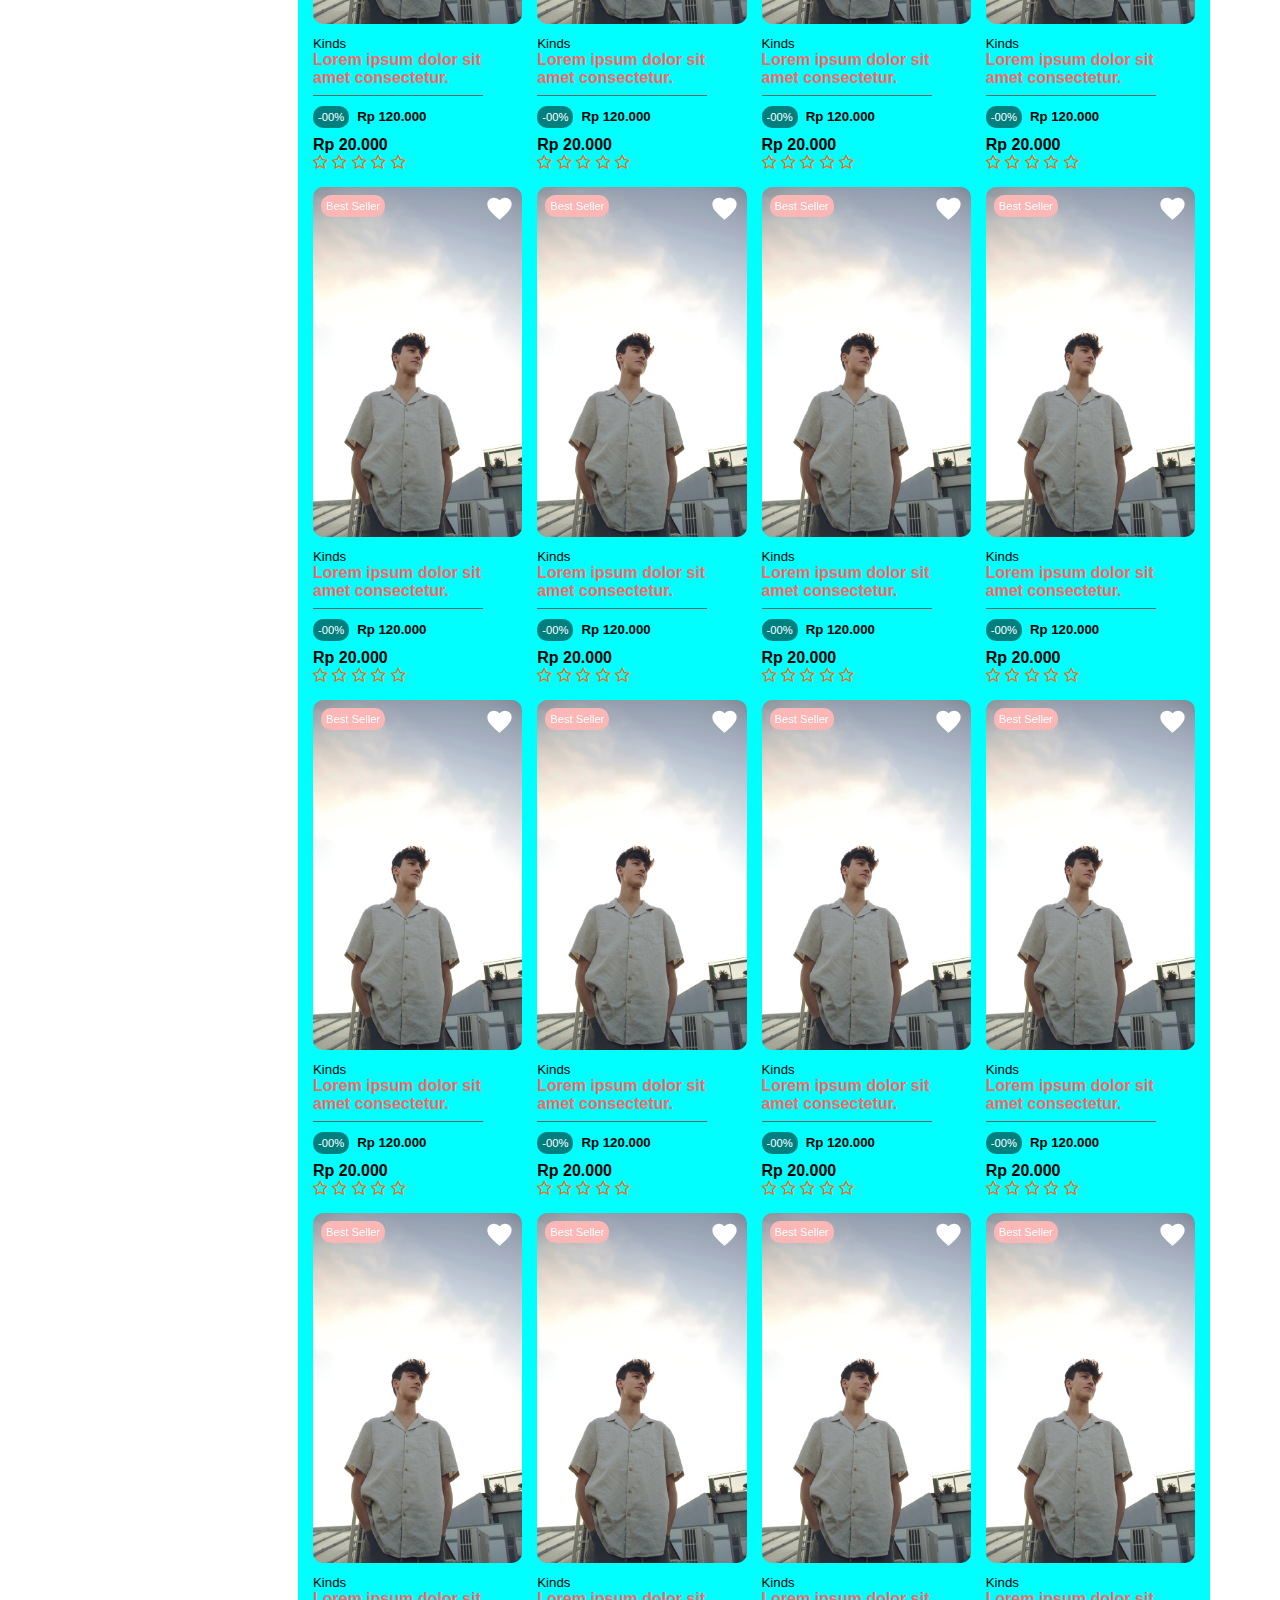
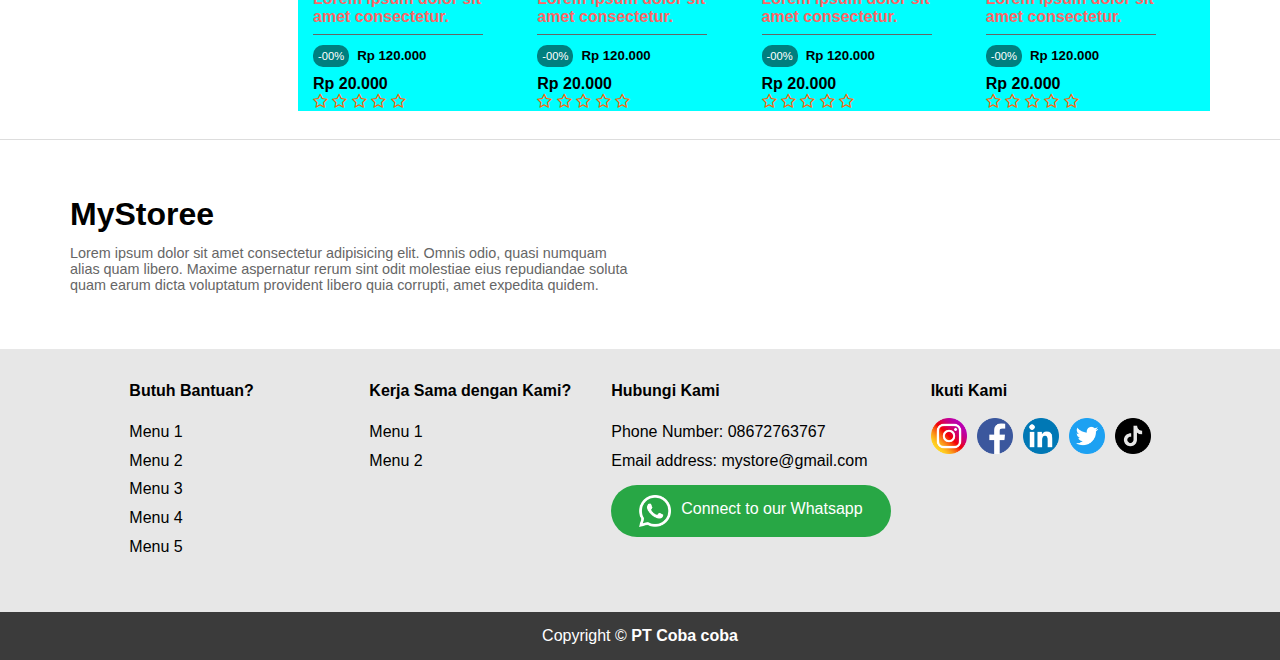
==== commit ce69b6e1: "filter sidebar complete" ====
--- a/allitems_page.html
+++ b/allitems_page.html
@@ -186,445 +186,882 @@
     </nav>
 
     <div class="container">
+        
+        <div class="filter-right">
+            <div class="filter-title"><h4>FILTER</h4><span class="material-icons filter-close">
+                close
+            </span></div>
+            <div class="filter-kinds">
+                <div class="filter-name"><h5>KINDS</h5><h5 class="btn-expand-collapse" id="btn-expand-default">+</h5></div>
+                <ul class="filter-kinds-box filter-hide">
+                    <li class="selected"><a href="#">Basic Tee</a></li>
+                    <li><a href="#">Cuban Shirt</a></li>
+                    <li><a href="#">Flannel Shirt</a></li>
+                    <li><a href="#">Jamal Koko Shirt</a></li>
+                    <li><a href="#">Oxford</a></li>
+                </ul>
+            </div>
+            <div class="filter-size">
+                <div class="filter-name"><h5>SIZE</h5><h5 class="btn-expand-collapse">+</h5></div>
+                <ul class="filter-flex filter-hide">
+                    <li class="filter-flex-item selected"><a href="#">S</a></li>
+                    <li class="filter-flex-item"><a href="#">M</a></li>
+                    <li class="filter-flex-item"><a href="#">L</a></li>
+                    <li class="filter-flex-item"><a href="#">XL</a></li>
+                    <li class="filter-flex-item"><a href="#">XXL</a></li>
+                    <li class="filter-flex-item"><a href="#">40</a></li>
+                    <li class="filter-flex-item not-available"><a href="#">41</a></li>
+                    <li class="filter-flex-item"><a href="#">42</a></li>
+                    <li class="filter-flex-item"><a href="#">43</a></li>
+                    <li class="filter-flex-item"><a href="#">44</a></li>
+                </ul>
+            </div>
+            <div class="filter-color">
+                <div class="filter-name"><h5>COLOR</h5><h5 class="btn-expand-collapse">+</h5></div>
+                <ul class="filter-flex filter-kinds-hide filter-hide">
+                    <li class="filter-flex-item"><a class="c1" href=""><span class="color-palette"></span></a></li>
+                    <li class="filter-flex-item selected"><a class="c2" href=""><span class="color-palette"></span></a></li>
+                    <li class="filter-flex-item"><a class="c3" href=""><span class="color-palette"></span></a></li>
+                    <li class="filter-flex-item"><a class="c4" href=""><span class="color-palette"></span></a></li>
+                    <li class="filter-flex-item"><a class="c5" href=""><span class="color-palette"></span></a></li>
+                    <li class="filter-flex-item"><a class="c6" href=""><span class="color-palette"></span></a></li>
+                    <li class="filter-flex-item"><a class="c7" href=""><span class="color-palette"></span></a></li>
+                    <li class="filter-flex-item"><a class="c8" href=""><span class="color-palette"></span></a></li>
+                </ul>
+            </div>
+        </div>
+
         <div class="content">
-            <div class="title-empty"></div>
-            <div class="filter-left">
-                <div class="filter-title"><h4>FILTER</h4></div>
-                <div class="filter-kinds">
-                    <h4 class="filter-name">KINDS</h4>
-                    <ul class="filter-kinds-box">
-                        <li class="selected"><a href="#">Basic Tee</a></li>
-                        <li><a href="#">Cuban Shirt</a></li>
-                        <li><a href="#">Flannel Shirt</a></li>
-                        <li><a href="#">Jamal Koko Shirt</a></li>
-                        <li><a href="#">Oxford</a></li>
-                    </ul>
-                </div>
-                <div class="filter-size">
-                    <h4 class="filter-name">SIZE</h4>
-                    <ul class="filter-flex">
-                        <li class="filter-flex-item selected"><a href="#">S</a></li>
-                        <li class="filter-flex-item"><a href="#">M</a></li>
-                        <li class="filter-flex-item"><a href="#">L</a></li>
-                        <li class="filter-flex-item"><a href="#">XL</a></li>
-                        <li class="filter-flex-item"><a href="#">XXL</a></li>
-                        <li class="filter-flex-item"><a href="#">40</a></li>
-                        <li class="filter-flex-item not-available"><a href="#">41</a></li>
-                        <li class="filter-flex-item"><a href="#">42</a></li>
-                        <li class="filter-flex-item"><a href="#">43</a></li>
-                        <li class="filter-flex-item"><a href="#">44</a></li>
-                    </ul>
-                </div>
-                <div class="filter-color">
-                    <h4 class="filter-name">COLOR</h4>
-                    <ul class="filter-flex">
-                        <li class="filter-flex-item"><a class="c1" href=""><span class="color-palette"></span></a></li>
-                        <li class="filter-flex-item selected"><a class="c2" href=""><span class="color-palette"></span></a></li>
-                        <li class="filter-flex-item"><a class="c3" href=""><span class="color-palette"></span></a></li>
-                        <li class="filter-flex-item"><a class="c4" href=""><span class="color-palette"></span></a></li>
-                        <li class="filter-flex-item"><a class="c5" href=""><span class="color-palette"></span></a></li>
-                        <li class="filter-flex-item"><a class="c6" href=""><span class="color-palette"></span></a></li>
-                        <li class="filter-flex-item"><a class="c7" href=""><span class="color-palette"></span></a></li>
-                        <li class="filter-flex-item"><a class="c8" href=""><span class="color-palette"></span></a></li>
-                    </ul>
+            <div class="content-top">
+                <div class="title-empty"></div>
+                <div class="title-items">
+                    <h3>Tops</h3>
                 </div>
             </div>
-
-            <div class="title-items">
-                <h3>Tops</h3>
+            <div class="content-bottom">
+                <div class="filter-left">
+                    <div class="filter-title"><h4>FILTER</h4></div>
+                    <div class="filter-kinds">
+                        <div class="filter-name"><h5>KINDS</h5><h5 class="btn-expand-collapse" id="btn-expand-default">+</h5></div>
+                        <ul class="filter-kinds-box filter-hide">
+                            <li class="selected"><a href="#">Basic Tee</a></li>
+                            <li><a href="#">Cuban Shirt</a></li>
+                            <li><a href="#">Flannel Shirt</a></li>
+                            <li><a href="#">Jamal Koko Shirt</a></li>
+                            <li><a href="#">Oxford</a></li>
+                        </ul>
+                    </div>
+                    <div class="filter-size">
+                        <div class="filter-name"><h5>SIZE</h5><h5 class="btn-expand-collapse">+</h5></div>
+                        <ul class="filter-flex filter-hide">
+                            <li class="filter-flex-item selected"><a href="#">S</a></li>
+                            <li class="filter-flex-item"><a href="#">M</a></li>
+                            <li class="filter-flex-item"><a href="#">L</a></li>
+                            <li class="filter-flex-item"><a href="#">XL</a></li>
+                            <li class="filter-flex-item"><a href="#">XXL</a></li>
+                            <li class="filter-flex-item"><a href="#">40</a></li>
+                            <li class="filter-flex-item not-available"><a href="#">41</a></li>
+                            <li class="filter-flex-item"><a href="#">42</a></li>
+                            <li class="filter-flex-item"><a href="#">43</a></li>
+                            <li class="filter-flex-item"><a href="#">44</a></li>
+                        </ul>
+                    </div>
+                    <div class="filter-color">
+                        <div class="filter-name"><h5>COLOR</h5><h5 class="btn-expand-collapse">+</h5></div>
+                        <ul class="filter-flex filter-kinds-hide filter-hide">
+                            <li class="filter-flex-item"><a class="c1" href=""><span class="color-palette"></span></a></li>
+                            <li class="filter-flex-item selected"><a class="c2" href=""><span class="color-palette"></span></a></li>
+                            <li class="filter-flex-item"><a class="c3" href=""><span class="color-palette"></span></a></li>
+                            <li class="filter-flex-item"><a class="c4" href=""><span class="color-palette"></span></a></li>
+                            <li class="filter-flex-item"><a class="c5" href=""><span class="color-palette"></span></a></li>
+                            <li class="filter-flex-item"><a class="c6" href=""><span class="color-palette"></span></a></li>
+                            <li class="filter-flex-item"><a class="c7" href=""><span class="color-palette"></span></a></li>
+                            <li class="filter-flex-item"><a class="c8" href=""><span class="color-palette"></span></a></li>
+                        </ul>
+                    </div>
+                </div>
+                
+                <div class="items-box">
+                
+                    <div class="items-container" id="">
+                        <div class="box-item-container">
+                            <div class="box-item-bigger">
+                                <a class="box-bigger-img">
+                                    <!-- <div class="img-template"></div> -->
+                                    <div class="badge-left">Best Seller</div>
+                                    <img class="img-template" src="img/sample_image2.jpg" alt="">
+                                    <div class="love-right">
+                                        <span class="material-icons">
+                                        favorite
+                                        </span>
+                                    </div>
+                                </a>
+                                <div class="box-bigger-titlebox">
+                                    <h5>Kinds</h5>
+                                    <a href="#"><h4> Lorem ipsum dolor sit amet consectetur.</h4></a>
+                                </div>
+                                <div class="box-bigger-pricebox">
+                                    <div class="original-price"><span class="discount-box">-00%</span><h5>Rp 120.000</h5></div>
+                                    <h4>Rp 20.000</h4>
+                                    <div class="star">
+                                        <span class="fa fa-star-o checked"></span>
+                                        <!-- <span class="fa fa-star-half-o star-half-one" aria-hidden="true"></span>
+                                        <span class="fa fa-star checked"></span> -->
+                                        <span class="fa fa-star-o checked"></span>
+                                        <span class="fa fa-star-o checked"></span>
+                                        <span class="fa fa-star-o checked"></span>
+                                        <span class="fa fa-star-o checked"></span>
+                                    </div>
+                                </div>
+                            </div>
+                        </div>
+
+                        <div class="box-item-container">
+                            <div class="box-item-bigger">
+                                <a class="box-bigger-img">
+                                    <!-- <div class="img-template"></div> -->
+                                    <div class="badge-left">Best Seller</div>
+                                    <img class="img-template" src="img/sample_image2.jpg" alt="">
+                                    <div class="love-right">
+                                        <span class="material-icons">
+                                        favorite
+                                        </span>
+                                    </div>
+                                </a>
+                                <div class="box-bigger-titlebox">
+                                    <h5>Kinds</h5>
+                                    <a href="#"><h4> Lorem ipsum dolor sit amet consectetur.</h4></a>
+                                </div>
+                                <div class="box-bigger-pricebox">
+                                    <div class="original-price"><span class="discount-box">-00%</span><h5>Rp 120.000</h5></div>
+                                    <h4>Rp 20.000</h4>
+                                    <div class="star">
+                                        <span class="fa fa-star-o checked"></span>
+                                        <!-- <span class="fa fa-star-half-o star-half-one" aria-hidden="true"></span>
+                                        <span class="fa fa-star checked"></span> -->
+                                        <span class="fa fa-star-o checked"></span>
+                                        <span class="fa fa-star-o checked"></span>
+                                        <span class="fa fa-star-o checked"></span>
+                                        <span class="fa fa-star-o checked"></span>
+                                    </div>
+                                </div>
+                            </div>
+                        </div>
+
+                        <div class="box-item-container">
+                            <div class="box-item-bigger">
+                                <a class="box-bigger-img">
+                                    <!-- <div class="img-template"></div> -->
+                                    <div class="badge-left">Best Seller</div>
+                                    <img class="img-template" src="img/sample_image2.jpg" alt="">
+                                    <div class="love-right">
+                                        <span class="material-icons">
+                                        favorite
+                                        </span>
+                                    </div>
+                                </a>
+                                <div class="box-bigger-titlebox">
+                                    <h5>Kinds</h5>
+                                    <a href="#"><h4> Lorem ipsum dolor sit amet consectetur.</h4></a>
+                                </div>
+                                <div class="box-bigger-pricebox">
+                                    <div class="original-price"><span class="discount-box">-00%</span><h5>Rp 120.000</h5></div>
+                                    <h4>Rp 20.000</h4>
+                                    <div class="star">
+                                        <span class="fa fa-star-o checked"></span>
+                                        <!-- <span class="fa fa-star-half-o star-half-one" aria-hidden="true"></span>
+                                        <span class="fa fa-star checked"></span> -->
+                                        <span class="fa fa-star-o checked"></span>
+                                        <span class="fa fa-star-o checked"></span>
+                                        <span class="fa fa-star-o checked"></span>
+                                        <span class="fa fa-star-o checked"></span>
+                                    </div>
+                                </div>
+                            </div>
+                        </div>
+
+                        <div class="box-item-container">
+                            <div class="box-item-bigger">
+                                <a class="box-bigger-img">
+                                    <!-- <div class="img-template"></div> -->
+                                    <div class="badge-left">Best Seller</div>
+                                    <img class="img-template" src="img/sample_image2.jpg" alt="">
+                                    <div class="love-right">
+                                        <span class="material-icons">
+                                        favorite
+                                        </span>
+                                    </div>
+                                </a>
+                                <div class="box-bigger-titlebox">
+                                    <h5>Kinds</h5>
+                                    <a href="#"><h4> Lorem ipsum dolor sit amet consectetur.</h4></a>
+                                </div>
+                                <div class="box-bigger-pricebox">
+                                    <div class="original-price"><span class="discount-box">-00%</span><h5>Rp 120.000</h5></div>
+                                    <h4>Rp 20.000</h4>
+                                    <div class="star">
+                                        <span class="fa fa-star-o checked"></span>
+                                        <!-- <span class="fa fa-star-half-o star-half-one" aria-hidden="true"></span>
+                                        <span class="fa fa-star checked"></span> -->
+                                        <span class="fa fa-star-o checked"></span>
+                                        <span class="fa fa-star-o checked"></span>
+                                        <span class="fa fa-star-o checked"></span>
+                                        <span class="fa fa-star-o checked"></span>
+                                    </div>
+                                </div>
+                            </div>
+                        </div>
+
+                        <div class="box-item-container">
+                            <div class="box-item-bigger">
+                                <a class="box-bigger-img">
+                                    <!-- <div class="img-template"></div> -->
+                                    <div class="badge-left">Best Seller</div>
+                                    <img class="img-template" src="img/sample_image2.jpg" alt="">
+                                    <div class="love-right">
+                                        <span class="material-icons">
+                                        favorite
+                                        </span>
+                                    </div>
+                                </a>
+                                <div class="box-bigger-titlebox">
+                                    <h5>Kinds</h5>
+                                    <a href="#"><h4> Lorem ipsum dolor sit amet consectetur.</h4></a>
+                                </div>
+                                <div class="box-bigger-pricebox">
+                                    <div class="original-price"><span class="discount-box">-00%</span><h5>Rp 120.000</h5></div>
+                                    <h4>Rp 20.000</h4>
+                                    <div class="star">
+                                        <span class="fa fa-star-o checked"></span>
+                                        <!-- <span class="fa fa-star-half-o star-half-one" aria-hidden="true"></span>
+                                        <span class="fa fa-star checked"></span> -->
+                                        <span class="fa fa-star-o checked"></span>
+                                        <span class="fa fa-star-o checked"></span>
+                                        <span class="fa fa-star-o checked"></span>
+                                        <span class="fa fa-star-o checked"></span>
+                                    </div>
+                                </div>
+                            </div>
+                        </div>
+
+                        <div class="box-item-container">
+                            <div class="box-item-bigger">
+                                <a class="box-bigger-img">
+                                    <!-- <div class="img-template"></div> -->
+                                    <div class="badge-left">Best Seller</div>
+                                    <img class="img-template" src="img/sample_image2.jpg" alt="">
+                                    <div class="love-right">
+                                        <span class="material-icons">
+                                        favorite
+                                        </span>
+                                    </div>
+                                </a>
+                                <div class="box-bigger-titlebox">
+                                    <h5>Kinds</h5>
+                                    <a href="#"><h4> Lorem ipsum dolor sit amet consectetur.</h4></a>
+                                </div>
+                                <div class="box-bigger-pricebox">
+                                    <div class="original-price"><span class="discount-box">-00%</span><h5>Rp 120.000</h5></div>
+                                    <h4>Rp 20.000</h4>
+                                    <div class="star">
+                                        <span class="fa fa-star-o checked"></span>
+                                        <!-- <span class="fa fa-star-half-o star-half-one" aria-hidden="true"></span>
+                                        <span class="fa fa-star checked"></span> -->
+                                        <span class="fa fa-star-o checked"></span>
+                                        <span class="fa fa-star-o checked"></span>
+                                        <span class="fa fa-star-o checked"></span>
+                                        <span class="fa fa-star-o checked"></span>
+                                    </div>
+                                </div>
+                            </div>
+                        </div>
+
+                        <div class="box-item-container">
+                            <div class="box-item-bigger">
+                                <a class="box-bigger-img">
+                                    <!-- <div class="img-template"></div> -->
+                                    <div class="badge-left">Best Seller</div>
+                                    <img class="img-template" src="img/sample_image2.jpg" alt="">
+                                    <div class="love-right">
+                                        <span class="material-icons">
+                                        favorite
+                                        </span>
+                                    </div>
+                                </a>
+                                <div class="box-bigger-titlebox">
+                                    <h5>Kinds</h5>
+                                    <a href="#"><h4> Lorem ipsum dolor sit amet consectetur.</h4></a>
+                                </div>
+                                <div class="box-bigger-pricebox">
+                                    <div class="original-price"><span class="discount-box">-00%</span><h5>Rp 120.000</h5></div>
+                                    <h4>Rp 20.000</h4>
+                                    <div class="star">
+                                        <span class="fa fa-star-o checked"></span>
+                                        <!-- <span class="fa fa-star-half-o star-half-one" aria-hidden="true"></span>
+                                        <span class="fa fa-star checked"></span> -->
+                                        <span class="fa fa-star-o checked"></span>
+                                        <span class="fa fa-star-o checked"></span>
+                                        <span class="fa fa-star-o checked"></span>
+                                        <span class="fa fa-star-o checked"></span>
+                                    </div>
+                                </div>
+                            </div>
+                        </div>
+
+                        <div class="box-item-container">
+                            <div class="box-item-bigger">
+                                <a class="box-bigger-img">
+                                    <!-- <div class="img-template"></div> -->
+                                    <div class="badge-left">Best Seller</div>
+                                    <img class="img-template" src="img/sample_image2.jpg" alt="">
+                                    <div class="love-right">
+                                        <span class="material-icons">
+                                        favorite
+                                        </span>
+                                    </div>
+                                </a>
+                                <div class="box-bigger-titlebox">
+                                    <h5>Kinds</h5>
+                                    <a href="#"><h4> Lorem ipsum dolor sit amet consectetur.</h4></a>
+                                </div>
+                                <div class="box-bigger-pricebox">
+                                    <div class="original-price"><span class="discount-box">-00%</span><h5>Rp 120.000</h5></div>
+                                    <h4>Rp 20.000</h4>
+                                    <div class="star">
+                                        <span class="fa fa-star-o checked"></span>
+                                        <!-- <span class="fa fa-star-half-o star-half-one" aria-hidden="true"></span>
+                                        <span class="fa fa-star checked"></span> -->
+                                        <span class="fa fa-star-o checked"></span>
+                                        <span class="fa fa-star-o checked"></span>
+                                        <span class="fa fa-star-o checked"></span>
+                                        <span class="fa fa-star-o checked"></span>
+                                    </div>
+                                </div>
+                            </div>
+                        </div>
+
+                        <div class="box-item-container">
+                            <div class="box-item-bigger">
+                                <a class="box-bigger-img">
+                                    <!-- <div class="img-template"></div> -->
+                                    <div class="badge-left">Best Seller</div>
+                                    <img class="img-template" src="img/sample_image2.jpg" alt="">
+                                    <div class="love-right">
+                                        <span class="material-icons">
+                                        favorite
+                                        </span>
+                                    </div>
+                                </a>
+                                <div class="box-bigger-titlebox">
+                                    <h5>Kinds</h5>
+                                    <a href="#"><h4> Lorem ipsum dolor sit amet consectetur.</h4></a>
+                                </div>
+                                <div class="box-bigger-pricebox">
+                                    <div class="original-price"><span class="discount-box">-00%</span><h5>Rp 120.000</h5></div>
+                                    <h4>Rp 20.000</h4>
+                                    <div class="star">
+                                        <span class="fa fa-star-o checked"></span>
+                                        <!-- <span class="fa fa-star-half-o star-half-one" aria-hidden="true"></span>
+                                        <span class="fa fa-star checked"></span> -->
+                                        <span class="fa fa-star-o checked"></span>
+                                        <span class="fa fa-star-o checked"></span>
+                                        <span class="fa fa-star-o checked"></span>
+                                        <span class="fa fa-star-o checked"></span>
+                                    </div>
+                                </div>
+                            </div>
+                        </div>
+
+                        <div class="box-item-container">
+                            <div class="box-item-bigger">
+                                <a class="box-bigger-img">
+                                    <!-- <div class="img-template"></div> -->
+                                    <div class="badge-left">Best Seller</div>
+                                    <img class="img-template" src="img/sample_image2.jpg" alt="">
+                                    <div class="love-right">
+                                        <span class="material-icons">
+                                        favorite
+                                        </span>
+                                    </div>
+                                </a>
+                                <div class="box-bigger-titlebox">
+                                    <h5>Kinds</h5>
+                                    <a href="#"><h4> Lorem ipsum dolor sit amet consectetur.</h4></a>
+                                </div>
+                                <div class="box-bigger-pricebox">
+                                    <div class="original-price"><span class="discount-box">-00%</span><h5>Rp 120.000</h5></div>
+                                    <h4>Rp 20.000</h4>
+                                    <div class="star">
+                                        <span class="fa fa-star-o checked"></span>
+                                        <!-- <span class="fa fa-star-half-o star-half-one" aria-hidden="true"></span>
+                                        <span class="fa fa-star checked"></span> -->
+                                        <span class="fa fa-star-o checked"></span>
+                                        <span class="fa fa-star-o checked"></span>
+                                        <span class="fa fa-star-o checked"></span>
+                                        <span class="fa fa-star-o checked"></span>
+                                    </div>
+                                </div>
+                            </div>
+                        </div>
+
+                        <div class="box-item-container">
+                            <div class="box-item-bigger">
+                                <a class="box-bigger-img">
+                                    <!-- <div class="img-template"></div> -->
+                                    <div class="badge-left">Best Seller</div>
+                                    <img class="img-template" src="img/sample_image2.jpg" alt="">
+                                    <div class="love-right">
+                                        <span class="material-icons">
+                                        favorite
+                                        </span>
+                                    </div>
+                                </a>
+                                <div class="box-bigger-titlebox">
+                                    <h5>Kinds</h5>
+                                    <a href="#"><h4> Lorem ipsum dolor sit amet consectetur.</h4></a>
+                                </div>
+                                <div class="box-bigger-pricebox">
+                                    <div class="original-price"><span class="discount-box">-00%</span><h5>Rp 120.000</h5></div>
+                                    <h4>Rp 20.000</h4>
+                                    <div class="star">
+                                        <span class="fa fa-star-o checked"></span>
+                                        <!-- <span class="fa fa-star-half-o star-half-one" aria-hidden="true"></span>
+                                        <span class="fa fa-star checked"></span> -->
+                                        <span class="fa fa-star-o checked"></span>
+                                        <span class="fa fa-star-o checked"></span>
+                                        <span class="fa fa-star-o checked"></span>
+                                        <span class="fa fa-star-o checked"></span>
+                                    </div>
+                                </div>
+                            </div>
+                        </div>
+
+                        <div class="box-item-container">
+                            <div class="box-item-bigger">
+                                <a class="box-bigger-img">
+                                    <!-- <div class="img-template"></div> -->
+                                    <div class="badge-left">Best Seller</div>
+                                    <img class="img-template" src="img/sample_image2.jpg" alt="">
+                                    <div class="love-right">
+                                        <span class="material-icons">
+                                        favorite
+                                        </span>
+                                    </div>
+                                </a>
+                                <div class="box-bigger-titlebox">
+                                    <h5>Kinds</h5>
+                                    <a href="#"><h4> Lorem ipsum dolor sit amet consectetur.</h4></a>
+                                </div>
+                                <div class="box-bigger-pricebox">
+                                    <div class="original-price"><span class="discount-box">-00%</span><h5>Rp 120.000</h5></div>
+                                    <h4>Rp 20.000</h4>
+                                    <div class="star">
+                                        <span class="fa fa-star-o checked"></span>
+                                        <!-- <span class="fa fa-star-half-o star-half-one" aria-hidden="true"></span>
+                                        <span class="fa fa-star checked"></span> -->
+                                        <span class="fa fa-star-o checked"></span>
+                                        <span class="fa fa-star-o checked"></span>
+                                        <span class="fa fa-star-o checked"></span>
+                                        <span class="fa fa-star-o checked"></span>
+                                    </div>
+                                </div>
+                            </div>
+                        </div>
+
+                        <div class="box-item-container">
+                            <div class="box-item-bigger">
+                                <a class="box-bigger-img">
+                                    <!-- <div class="img-template"></div> -->
+                                    <div class="badge-left">Best Seller</div>
+                                    <img class="img-template" src="img/sample_image2.jpg" alt="">
+                                    <div class="love-right">
+                                        <span class="material-icons">
+                                        favorite
+                                        </span>
+                                    </div>
+                                </a>
+                                <div class="box-bigger-titlebox">
+                                    <h5>Kinds</h5>
+                                    <a href="#"><h4> Lorem ipsum dolor sit amet consectetur.</h4></a>
+                                </div>
+                                <div class="box-bigger-pricebox">
+                                    <div class="original-price"><span class="discount-box">-00%</span><h5>Rp 120.000</h5></div>
+                                    <h4>Rp 20.000</h4>
+                                    <div class="star">
+                                        <span class="fa fa-star-o checked"></span>
+                                        <!-- <span class="fa fa-star-half-o star-half-one" aria-hidden="true"></span>
+                                        <span class="fa fa-star checked"></span> -->
+                                        <span class="fa fa-star-o checked"></span>
+                                        <span class="fa fa-star-o checked"></span>
+                                        <span class="fa fa-star-o checked"></span>
+                                        <span class="fa fa-star-o checked"></span>
+                                    </div>
+                                </div>
+                            </div>
+                        </div>
+
+                        <div class="box-item-container">
+                            <div class="box-item-bigger">
+                                <a class="box-bigger-img">
+                                    <!-- <div class="img-template"></div> -->
+                                    <div class="badge-left">Best Seller</div>
+                                    <img class="img-template" src="img/sample_image2.jpg" alt="">
+                                    <div class="love-right">
+                                        <span class="material-icons">
+                                        favorite
+                                        </span>
+                                    </div>
+                                </a>
+                                <div class="box-bigger-titlebox">
+                                    <h5>Kinds</h5>
+                                    <a href="#"><h4> Lorem ipsum dolor sit amet consectetur.</h4></a>
+                                </div>
+                                <div class="box-bigger-pricebox">
+                                    <div class="original-price"><span class="discount-box">-00%</span><h5>Rp 120.000</h5></div>
+                                    <h4>Rp 20.000</h4>
+                                    <div class="star">
+                                        <span class="fa fa-star-o checked"></span>
+                                        <!-- <span class="fa fa-star-half-o star-half-one" aria-hidden="true"></span>
+                                        <span class="fa fa-star checked"></span> -->
+                                        <span class="fa fa-star-o checked"></span>
+                                        <span class="fa fa-star-o checked"></span>
+                                        <span class="fa fa-star-o checked"></span>
+                                        <span class="fa fa-star-o checked"></span>
+                                    </div>
+                                </div>
+                            </div>
+                        </div>
+
+                        <div class="box-item-container">
+                            <div class="box-item-bigger">
+                                <a class="box-bigger-img">
+                                    <!-- <div class="img-template"></div> -->
+                                    <div class="badge-left">Best Seller</div>
+                                    <img class="img-template" src="img/sample_image2.jpg" alt="">
+                                    <div class="love-right">
+                                        <span class="material-icons">
+                                        favorite
+                                        </span>
+                                    </div>
+                                </a>
+                                <div class="box-bigger-titlebox">
+                                    <h5>Kinds</h5>
+                                    <a href="#"><h4> Lorem ipsum dolor sit amet consectetur.</h4></a>
+                                </div>
+                                <div class="box-bigger-pricebox">
+                                    <div class="original-price"><span class="discount-box">-00%</span><h5>Rp 120.000</h5></div>
+                                    <h4>Rp 20.000</h4>
+                                    <div class="star">
+                                        <span class="fa fa-star-o checked"></span>
+                                        <!-- <span class="fa fa-star-half-o star-half-one" aria-hidden="true"></span>
+                                        <span class="fa fa-star checked"></span> -->
+                                        <span class="fa fa-star-o checked"></span>
+                                        <span class="fa fa-star-o checked"></span>
+                                        <span class="fa fa-star-o checked"></span>
+                                        <span class="fa fa-star-o checked"></span>
+                                    </div>
+                                </div>
+                            </div>
+                        </div>
+
+                        <div class="box-item-container">
+                            <div class="box-item-bigger">
+                                <a class="box-bigger-img">
+                                    <!-- <div class="img-template"></div> -->
+                                    <div class="badge-left">Best Seller</div>
+                                    <img class="img-template" src="img/sample_image2.jpg" alt="">
+                                    <div class="love-right">
+                                        <span class="material-icons">
+                                        favorite
+                                        </span>
+                                    </div>
+                                </a>
+                                <div class="box-bigger-titlebox">
+                                    <h5>Kinds</h5>
+                                    <a href="#"><h4> Lorem ipsum dolor sit amet consectetur.</h4></a>
+                                </div>
+                                <div class="box-bigger-pricebox">
+                                    <div class="original-price"><span class="discount-box">-00%</span><h5>Rp 120.000</h5></div>
+                                    <h4>Rp 20.000</h4>
+                                    <div class="star">
+                                        <span class="fa fa-star-o checked"></span>
+                                        <!-- <span class="fa fa-star-half-o star-half-one" aria-hidden="true"></span>
+                                        <span class="fa fa-star checked"></span> -->
+                                        <span class="fa fa-star-o checked"></span>
+                                        <span class="fa fa-star-o checked"></span>
+                                        <span class="fa fa-star-o checked"></span>
+                                        <span class="fa fa-star-o checked"></span>
+                                    </div>
+                                </div>
+                            </div>
+                        </div>
+
+                        <div class="box-item-container">
+                            <div class="box-item-bigger">
+                                <a class="box-bigger-img">
+                                    <!-- <div class="img-template"></div> -->
+                                    <div class="badge-left">Best Seller</div>
+                                    <img class="img-template" src="img/sample_image2.jpg" alt="">
+                                    <div class="love-right">
+                                        <span class="material-icons">
+                                        favorite
+                                        </span>
+                                    </div>
+                                </a>
+                                <div class="box-bigger-titlebox">
+                                    <h5>Kinds</h5>
+                                    <a href="#"><h4> Lorem ipsum dolor sit amet consectetur.</h4></a>
+                                </div>
+                                <div class="box-bigger-pricebox">
+                                    <div class="original-price"><span class="discount-box">-00%</span><h5>Rp 120.000</h5></div>
+                                    <h4>Rp 20.000</h4>
+                                    <div class="star">
+                                        <span class="fa fa-star-o checked"></span>
+                                        <!-- <span class="fa fa-star-half-o star-half-one" aria-hidden="true"></span>
+                                        <span class="fa fa-star checked"></span> -->
+                                        <span class="fa fa-star-o checked"></span>
+                                        <span class="fa fa-star-o checked"></span>
+                                        <span class="fa fa-star-o checked"></span>
+                                        <span class="fa fa-star-o checked"></span>
+                                    </div>
+                                </div>
+                            </div>
+                        </div>
+
+                        <div class="box-item-container">
+                            <div class="box-item-bigger">
+                                <a class="box-bigger-img">
+                                    <!-- <div class="img-template"></div> -->
+                                    <div class="badge-left">Best Seller</div>
+                                    <img class="img-template" src="img/sample_image2.jpg" alt="">
+                                    <div class="love-right">
+                                        <span class="material-icons">
+                                        favorite
+                                        </span>
+                                    </div>
+                                </a>
+                                <div class="box-bigger-titlebox">
+                                    <h5>Kinds</h5>
+                                    <a href="#"><h4> Lorem ipsum dolor sit amet consectetur.</h4></a>
+                                </div>
+                                <div class="box-bigger-pricebox">
+                                    <div class="original-price"><span class="discount-box">-00%</span><h5>Rp 120.000</h5></div>
+                                    <h4>Rp 20.000</h4>
+                                    <div class="star">
+                                        <span class="fa fa-star-o checked"></span>
+                                        <!-- <span class="fa fa-star-half-o star-half-one" aria-hidden="true"></span>
+                                        <span class="fa fa-star checked"></span> -->
+                                        <span class="fa fa-star-o checked"></span>
+                                        <span class="fa fa-star-o checked"></span>
+                                        <span class="fa fa-star-o checked"></span>
+                                        <span class="fa fa-star-o checked"></span>
+                                    </div>
+                                </div>
+                            </div>
+                        </div>
+
+                        <div class="box-item-container">
+                            <div class="box-item-bigger">
+                                <a class="box-bigger-img">
+                                    <!-- <div class="img-template"></div> -->
+                                    <div class="badge-left">Best Seller</div>
+                                    <img class="img-template" src="img/sample_image2.jpg" alt="">
+                                    <div class="love-right">
+                                        <span class="material-icons">
+                                        favorite
+                                        </span>
+                                    </div>
+                                </a>
+                                <div class="box-bigger-titlebox">
+                                    <h5>Kinds</h5>
+                                    <a href="#"><h4> Lorem ipsum dolor sit amet consectetur.</h4></a>
+                                </div>
+                                <div class="box-bigger-pricebox">
+                                    <div class="original-price"><span class="discount-box">-00%</span><h5>Rp 120.000</h5></div>
+                                    <h4>Rp 20.000</h4>
+                                    <div class="star">
+                                        <span class="fa fa-star-o checked"></span>
+                                        <!-- <span class="fa fa-star-half-o star-half-one" aria-hidden="true"></span>
+                                        <span class="fa fa-star checked"></span> -->
+                                        <span class="fa fa-star-o checked"></span>
+                                        <span class="fa fa-star-o checked"></span>
+                                        <span class="fa fa-star-o checked"></span>
+                                        <span class="fa fa-star-o checked"></span>
+                                    </div>
+                                </div>
+                            </div>
+                        </div>
+
+                        <div class="box-item-container">
+                            <div class="box-item-bigger">
+                                <a class="box-bigger-img">
+                                    <!-- <div class="img-template"></div> -->
+                                    <div class="badge-left">Best Seller</div>
+                                    <img class="img-template" src="img/sample_image2.jpg" alt="">
+                                    <div class="love-right">
+                                        <span class="material-icons">
+                                        favorite
+                                        </span>
+                                    </div>
+                                </a>
+                                <div class="box-bigger-titlebox">
+                                    <h5>Kinds</h5>
+                                    <a href="#"><h4> Lorem ipsum dolor sit amet consectetur.</h4></a>
+                                </div>
+                                <div class="box-bigger-pricebox">
+                                    <div class="original-price"><span class="discount-box">-00%</span><h5>Rp 120.000</h5></div>
+                                    <h4>Rp 20.000</h4>
+                                    <div class="star">
+                                        <span class="fa fa-star-o checked"></span>
+                                        <!-- <span class="fa fa-star-half-o star-half-one" aria-hidden="true"></span>
+                                        <span class="fa fa-star checked"></span> -->
+                                        <span class="fa fa-star-o checked"></span>
+                                        <span class="fa fa-star-o checked"></span>
+                                        <span class="fa fa-star-o checked"></span>
+                                        <span class="fa fa-star-o checked"></span>
+                                    </div>
+                                </div>
+                            </div>
+                        </div>
+
+                        <div class="box-item-container">
+                            <div class="box-item-bigger">
+                                <a class="box-bigger-img">
+                                    <!-- <div class="img-template"></div> -->
+                                    <div class="badge-left">Best Seller</div>
+                                    <img class="img-template" src="img/sample_image2.jpg" alt="">
+                                    <div class="love-right">
+                                        <span class="material-icons">
+                                        favorite
+                                        </span>
+                                    </div>
+                                </a>
+                                <div class="box-bigger-titlebox">
+                                    <h5>Kinds</h5>
+                                    <a href="#"><h4> Lorem ipsum dolor sit amet consectetur.</h4></a>
+                                </div>
+                                <div class="box-bigger-pricebox">
+                                    <div class="original-price"><span class="discount-box">-00%</span><h5>Rp 120.000</h5></div>
+                                    <h4>Rp 20.000</h4>
+                                    <div class="star">
+                                        <span class="fa fa-star-o checked"></span>
+                                        <!-- <span class="fa fa-star-half-o star-half-one" aria-hidden="true"></span>
+                                        <span class="fa fa-star checked"></span> -->
+                                        <span class="fa fa-star-o checked"></span>
+                                        <span class="fa fa-star-o checked"></span>
+                                        <span class="fa fa-star-o checked"></span>
+                                        <span class="fa fa-star-o checked"></span>
+                                    </div>
+                                </div>
+                            </div>
+                        </div>
+
+                        <div class="box-item-container">
+                            <div class="box-item-bigger">
+                                <a class="box-bigger-img">
+                                    <!-- <div class="img-template"></div> -->
+                                    <div class="badge-left">Best Seller</div>
+                                    <img class="img-template" src="img/sample_image2.jpg" alt="">
+                                    <div class="love-right">
+                                        <span class="material-icons">
+                                        favorite
+                                        </span>
+                                    </div>
+                                </a>
+                                <div class="box-bigger-titlebox">
+                                    <h5>Kinds</h5>
+                                    <a href="#"><h4> Lorem ipsum dolor sit amet consectetur.</h4></a>
+                                </div>
+                                <div class="box-bigger-pricebox">
+                                    <div class="original-price"><span class="discount-box">-00%</span><h5>Rp 120.000</h5></div>
+                                    <h4>Rp 20.000</h4>
+                                    <div class="star">
+                                        <span class="fa fa-star-o checked"></span>
+                                        <!-- <span class="fa fa-star-half-o star-half-one" aria-hidden="true"></span>
+                                        <span class="fa fa-star checked"></span> -->
+                                        <span class="fa fa-star-o checked"></span>
+                                        <span class="fa fa-star-o checked"></span>
+                                        <span class="fa fa-star-o checked"></span>
+                                        <span class="fa fa-star-o checked"></span>
+                                    </div>
+                                </div>
+                            </div>
+                        </div>
+
+                        <div class="box-item-container">
+                            <div class="box-item-bigger">
+                                <a class="box-bigger-img">
+                                    <!-- <div class="img-template"></div> -->
+                                    <div class="badge-left">Best Seller</div>
+                                    <img class="img-template" src="img/sample_image2.jpg" alt="">
+                                    <div class="love-right">
+                                        <span class="material-icons">
+                                        favorite
+                                        </span>
+                                    </div>
+                                </a>
+                                <div class="box-bigger-titlebox">
+                                    <h5>Kinds</h5>
+                                    <a href="#"><h4> Lorem ipsum dolor sit amet consectetur.</h4></a>
+                                </div>
+                                <div class="box-bigger-pricebox">
+                                    <div class="original-price"><span class="discount-box">-00%</span><h5>Rp 120.000</h5></div>
+                                    <h4>Rp 20.000</h4>
+                                    <div class="star">
+                                        <span class="fa fa-star-o checked"></span>
+                                        <!-- <span class="fa fa-star-half-o star-half-one" aria-hidden="true"></span>
+                                        <span class="fa fa-star checked"></span> -->
+                                        <span class="fa fa-star-o checked"></span>
+                                        <span class="fa fa-star-o checked"></span>
+                                        <span class="fa fa-star-o checked"></span>
+                                        <span class="fa fa-star-o checked"></span>
+                                    </div>
+                                </div>
+                            </div>
+                        </div>
+
+                        <div class="box-item-container">
+                            <div class="box-item-bigger">
+                                <a class="box-bigger-img">
+                                    <!-- <div class="img-template"></div> -->
+                                    <div class="badge-left">Best Seller</div>
+                                    <img class="img-template" src="img/sample_image2.jpg" alt="">
+                                    <div class="love-right">
+                                        <span class="material-icons">
+                                        favorite
+                                        </span>
+                                    </div>
+                                </a>
+                                <div class="box-bigger-titlebox">
+                                    <h5>Kinds</h5>
+                                    <a href="#"><h4> Lorem ipsum dolor sit amet consectetur.</h4></a>
+                                </div>
+                                <div class="box-bigger-pricebox">
+                                    <div class="original-price"><span class="discount-box">-00%</span><h5>Rp 120.000</h5></div>
+                                    <h4>Rp 20.000</h4>
+                                    <div class="star">
+                                        <span class="fa fa-star-o checked"></span>
+                                        <!-- <span class="fa fa-star-half-o star-half-one" aria-hidden="true"></span>
+                                        <span class="fa fa-star checked"></span> -->
+                                        <span class="fa fa-star-o checked"></span>
+                                        <span class="fa fa-star-o checked"></span>
+                                        <span class="fa fa-star-o checked"></span>
+                                        <span class="fa fa-star-o checked"></span>
+                                    </div>
+                                </div>
+                            </div>
+                        </div>
+                        
+                    </div>
+            
+                </div>
+
             </div>
-
-            <div class="items-box">
-              
-                <div class="items-container" id="">
-                    <div class="box-item-container">
-                        <div class="box-item-bigger">
-                            <a class="box-bigger-img">
-                                <!-- <div class="img-template"></div> -->
-                                <div class="badge-left">Best Seller</div>
-                                <img class="img-template" src="img/sample_image2.jpg" alt="">
-                                <div class="love-right">
-                                    <span class="material-icons">
-                                    favorite
-                                    </span>
-                                </div>
-                            </a>
-                            <div class="box-bigger-titlebox">
-                                <h5>Kinds</h5>
-                                <a href="#"><h4> Lorem ipsum dolor sit amet consectetur.</h4></a>
-                            </div>
-                            <div class="box-bigger-pricebox">
-                                <div class="original-price"><span class="discount-box">-00%</span><h5>Rp 120.000</h5></div>
-                                <h4>Rp 20.000</h4>
-                                <div class="star">
-                                    <span class="fa fa-star-o checked"></span>
-                                    <!-- <span class="fa fa-star-half-o star-half-one" aria-hidden="true"></span>
-                                    <span class="fa fa-star checked"></span> -->
-                                    <span class="fa fa-star-o checked"></span>
-                                    <span class="fa fa-star-o checked"></span>
-                                    <span class="fa fa-star-o checked"></span>
-                                    <span class="fa fa-star-o checked"></span>
-                                </div>
-                            </div>
-                        </div>
-                    </div>
-
-                    <div class="box-item-container">
-                        <div class="box-item-bigger">
-                            <a class="box-bigger-img">
-                                <!-- <div class="img-template"></div> -->
-                                <div class="badge-left">Best Seller</div>
-                                <img class="img-template" src="img/sample_image2.jpg" alt="">
-                                <div class="love-right">
-                                    <span class="material-icons">
-                                    favorite
-                                    </span>
-                                </div>
-                            </a>
-                            <div class="box-bigger-titlebox">
-                                <h5>Kinds</h5>
-                                <a href="#"><h4> Lorem ipsum dolor sit amet consectetur.</h4></a>
-                            </div>
-                            <div class="box-bigger-pricebox">
-                                <div class="original-price"><span class="discount-box">-00%</span><h5>Rp 120.000</h5></div>
-                                <h4>Rp 20.000</h4>
-                                <div class="star">
-                                    <span class="fa fa-star-o checked"></span>
-                                    <!-- <span class="fa fa-star-half-o star-half-one" aria-hidden="true"></span>
-                                    <span class="fa fa-star checked"></span> -->
-                                    <span class="fa fa-star-o checked"></span>
-                                    <span class="fa fa-star-o checked"></span>
-                                    <span class="fa fa-star-o checked"></span>
-                                    <span class="fa fa-star-o checked"></span>
-                                </div>
-                            </div>
-                        </div>
-                    </div>
-
-                    <div class="box-item-container">
-                        <div class="box-item-bigger">
-                            <a class="box-bigger-img">
-                                <!-- <div class="img-template"></div> -->
-                                <div class="badge-left">Best Seller</div>
-                                <img class="img-template" src="img/sample_image2.jpg" alt="">
-                                <div class="love-right">
-                                    <span class="material-icons">
-                                    favorite
-                                    </span>
-                                </div>
-                            </a>
-                            <div class="box-bigger-titlebox">
-                                <h5>Kinds</h5>
-                                <a href="#"><h4> Lorem ipsum dolor sit amet consectetur.</h4></a>
-                            </div>
-                            <div class="box-bigger-pricebox">
-                                <div class="original-price"><span class="discount-box">-00%</span><h5>Rp 120.000</h5></div>
-                                <h4>Rp 20.000</h4>
-                                <div class="star">
-                                    <span class="fa fa-star-o checked"></span>
-                                    <!-- <span class="fa fa-star-half-o star-half-one" aria-hidden="true"></span>
-                                    <span class="fa fa-star checked"></span> -->
-                                    <span class="fa fa-star-o checked"></span>
-                                    <span class="fa fa-star-o checked"></span>
-                                    <span class="fa fa-star-o checked"></span>
-                                    <span class="fa fa-star-o checked"></span>
-                                </div>
-                            </div>
-                        </div>
-                    </div>
-
-                    <div class="box-item-container">
-                        <div class="box-item-bigger">
-                            <a class="box-bigger-img">
-                                <!-- <div class="img-template"></div> -->
-                                <div class="badge-left">Best Seller</div>
-                                <img class="img-template" src="img/sample_image2.jpg" alt="">
-                                <div class="love-right">
-                                    <span class="material-icons">
-                                    favorite
-                                    </span>
-                                </div>
-                            </a>
-                            <div class="box-bigger-titlebox">
-                                <h5>Kinds</h5>
-                                <a href="#"><h4> Lorem ipsum dolor sit amet consectetur.</h4></a>
-                            </div>
-                            <div class="box-bigger-pricebox">
-                                <div class="original-price"><span class="discount-box">-00%</span><h5>Rp 120.000</h5></div>
-                                <h4>Rp 20.000</h4>
-                                <div class="star">
-                                    <span class="fa fa-star-o checked"></span>
-                                    <!-- <span class="fa fa-star-half-o star-half-one" aria-hidden="true"></span>
-                                    <span class="fa fa-star checked"></span> -->
-                                    <span class="fa fa-star-o checked"></span>
-                                    <span class="fa fa-star-o checked"></span>
-                                    <span class="fa fa-star-o checked"></span>
-                                    <span class="fa fa-star-o checked"></span>
-                                </div>
-                            </div>
-                        </div>
-                    </div>
-
-                    <div class="box-item-container">
-                        <div class="box-item-bigger">
-                            <a class="box-bigger-img">
-                                <!-- <div class="img-template"></div> -->
-                                <div class="badge-left">Best Seller</div>
-                                <img class="img-template" src="img/sample_image2.jpg" alt="">
-                                <div class="love-right">
-                                    <span class="material-icons">
-                                    favorite
-                                    </span>
-                                </div>
-                            </a>
-                            <div class="box-bigger-titlebox">
-                                <h5>Kinds</h5>
-                                <a href="#"><h4> Lorem ipsum dolor sit amet consectetur.</h4></a>
-                            </div>
-                            <div class="box-bigger-pricebox">
-                                <div class="original-price"><span class="discount-box">-00%</span><h5>Rp 120.000</h5></div>
-                                <h4>Rp 20.000</h4>
-                                <div class="star">
-                                    <span class="fa fa-star-o checked"></span>
-                                    <!-- <span class="fa fa-star-half-o star-half-one" aria-hidden="true"></span>
-                                    <span class="fa fa-star checked"></span> -->
-                                    <span class="fa fa-star-o checked"></span>
-                                    <span class="fa fa-star-o checked"></span>
-                                    <span class="fa fa-star-o checked"></span>
-                                    <span class="fa fa-star-o checked"></span>
-                                </div>
-                            </div>
-                        </div>
-                    </div>
-
-                    <div class="box-item-container">
-                        <div class="box-item-bigger">
-                            <a class="box-bigger-img">
-                                <!-- <div class="img-template"></div> -->
-                                <div class="badge-left">Best Seller</div>
-                                <img class="img-template" src="img/sample_image2.jpg" alt="">
-                                <div class="love-right">
-                                    <span class="material-icons">
-                                    favorite
-                                    </span>
-                                </div>
-                            </a>
-                            <div class="box-bigger-titlebox">
-                                <h5>Kinds</h5>
-                                <a href="#"><h4> Lorem ipsum dolor sit amet consectetur.</h4></a>
-                            </div>
-                            <div class="box-bigger-pricebox">
-                                <div class="original-price"><span class="discount-box">-00%</span><h5>Rp 120.000</h5></div>
-                                <h4>Rp 20.000</h4>
-                                <div class="star">
-                                    <span class="fa fa-star-o checked"></span>
-                                    <!-- <span class="fa fa-star-half-o star-half-one" aria-hidden="true"></span>
-                                    <span class="fa fa-star checked"></span> -->
-                                    <span class="fa fa-star-o checked"></span>
-                                    <span class="fa fa-star-o checked"></span>
-                                    <span class="fa fa-star-o checked"></span>
-                                    <span class="fa fa-star-o checked"></span>
-                                </div>
-                            </div>
-                        </div>
-                    </div>
-
-                    <div class="box-item-container">
-                        <div class="box-item-bigger">
-                            <a class="box-bigger-img">
-                                <!-- <div class="img-template"></div> -->
-                                <div class="badge-left">Best Seller</div>
-                                <img class="img-template" src="img/sample_image2.jpg" alt="">
-                                <div class="love-right">
-                                    <span class="material-icons">
-                                    favorite
-                                    </span>
-                                </div>
-                            </a>
-                            <div class="box-bigger-titlebox">
-                                <h5>Kinds</h5>
-                                <a href="#"><h4> Lorem ipsum dolor sit amet consectetur.</h4></a>
-                            </div>
-                            <div class="box-bigger-pricebox">
-                                <div class="original-price"><span class="discount-box">-00%</span><h5>Rp 120.000</h5></div>
-                                <h4>Rp 20.000</h4>
-                                <div class="star">
-                                    <span class="fa fa-star-o checked"></span>
-                                    <!-- <span class="fa fa-star-half-o star-half-one" aria-hidden="true"></span>
-                                    <span class="fa fa-star checked"></span> -->
-                                    <span class="fa fa-star-o checked"></span>
-                                    <span class="fa fa-star-o checked"></span>
-                                    <span class="fa fa-star-o checked"></span>
-                                    <span class="fa fa-star-o checked"></span>
-                                </div>
-                            </div>
-                        </div>
-                    </div>
-
-                    <div class="box-item-container">
-                        <div class="box-item-bigger">
-                            <a class="box-bigger-img">
-                                <!-- <div class="img-template"></div> -->
-                                <div class="badge-left">Best Seller</div>
-                                <img class="img-template" src="img/sample_image2.jpg" alt="">
-                                <div class="love-right">
-                                    <span class="material-icons">
-                                    favorite
-                                    </span>
-                                </div>
-                            </a>
-                            <div class="box-bigger-titlebox">
-                                <h5>Kinds</h5>
-                                <a href="#"><h4> Lorem ipsum dolor sit amet consectetur.</h4></a>
-                            </div>
-                            <div class="box-bigger-pricebox">
-                                <div class="original-price"><span class="discount-box">-00%</span><h5>Rp 120.000</h5></div>
-                                <h4>Rp 20.000</h4>
-                                <div class="star">
-                                    <span class="fa fa-star-o checked"></span>
-                                    <!-- <span class="fa fa-star-half-o star-half-one" aria-hidden="true"></span>
-                                    <span class="fa fa-star checked"></span> -->
-                                    <span class="fa fa-star-o checked"></span>
-                                    <span class="fa fa-star-o checked"></span>
-                                    <span class="fa fa-star-o checked"></span>
-                                    <span class="fa fa-star-o checked"></span>
-                                </div>
-                            </div>
-                        </div>
-                    </div>
-
-                    <div class="box-item-container">
-                        <div class="box-item-bigger">
-                            <a class="box-bigger-img">
-                                <!-- <div class="img-template"></div> -->
-                                <div class="badge-left">Best Seller</div>
-                                <img class="img-template" src="img/sample_image2.jpg" alt="">
-                                <div class="love-right">
-                                    <span class="material-icons">
-                                    favorite
-                                    </span>
-                                </div>
-                            </a>
-                            <div class="box-bigger-titlebox">
-                                <h5>Kinds</h5>
-                                <a href="#"><h4> Lorem ipsum dolor sit amet consectetur.</h4></a>
-                            </div>
-                            <div class="box-bigger-pricebox">
-                                <div class="original-price"><span class="discount-box">-00%</span><h5>Rp 120.000</h5></div>
-                                <h4>Rp 20.000</h4>
-                                <div class="star">
-                                    <span class="fa fa-star-o checked"></span>
-                                    <!-- <span class="fa fa-star-half-o star-half-one" aria-hidden="true"></span>
-                                    <span class="fa fa-star checked"></span> -->
-                                    <span class="fa fa-star-o checked"></span>
-                                    <span class="fa fa-star-o checked"></span>
-                                    <span class="fa fa-star-o checked"></span>
-                                    <span class="fa fa-star-o checked"></span>
-                                </div>
-                            </div>
-                        </div>
-                    </div>
-
-                    <div class="box-item-container">
-                        <div class="box-item-bigger">
-                            <a class="box-bigger-img">
-                                <!-- <div class="img-template"></div> -->
-                                <div class="badge-left">Best Seller</div>
-                                <img class="img-template" src="img/sample_image2.jpg" alt="">
-                                <div class="love-right">
-                                    <span class="material-icons">
-                                    favorite
-                                    </span>
-                                </div>
-                            </a>
-                            <div class="box-bigger-titlebox">
-                                <h5>Kinds</h5>
-                                <a href="#"><h4> Lorem ipsum dolor sit amet consectetur.</h4></a>
-                            </div>
-                            <div class="box-bigger-pricebox">
-                                <div class="original-price"><span class="discount-box">-00%</span><h5>Rp 120.000</h5></div>
-                                <h4>Rp 20.000</h4>
-                                <div class="star">
-                                    <span class="fa fa-star-o checked"></span>
-                                    <!-- <span class="fa fa-star-half-o star-half-one" aria-hidden="true"></span>
-                                    <span class="fa fa-star checked"></span> -->
-                                    <span class="fa fa-star-o checked"></span>
-                                    <span class="fa fa-star-o checked"></span>
-                                    <span class="fa fa-star-o checked"></span>
-                                    <span class="fa fa-star-o checked"></span>
-                                </div>
-                            </div>
-                        </div>
-                    </div>
-
-                    <div class="box-item-container">
-                        <div class="box-item-bigger">
-                            <a class="box-bigger-img">
-                                <!-- <div class="img-template"></div> -->
-                                <div class="badge-left">Best Seller</div>
-                                <img class="img-template" src="img/sample_image2.jpg" alt="">
-                                <div class="love-right">
-                                    <span class="material-icons">
-                                    favorite
-                                    </span>
-                                </div>
-                            </a>
-                            <div class="box-bigger-titlebox">
-                                <h5>Kinds</h5>
-                                <a href="#"><h4> Lorem ipsum dolor sit amet consectetur.</h4></a>
-                            </div>
-                            <div class="box-bigger-pricebox">
-                                <div class="original-price"><span class="discount-box">-00%</span><h5>Rp 120.000</h5></div>
-                                <h4>Rp 20.000</h4>
-                                <div class="star">
-                                    <span class="fa fa-star-o checked"></span>
-                                    <!-- <span class="fa fa-star-half-o star-half-one" aria-hidden="true"></span>
-                                    <span class="fa fa-star checked"></span> -->
-                                    <span class="fa fa-star-o checked"></span>
-                                    <span class="fa fa-star-o checked"></span>
-                                    <span class="fa fa-star-o checked"></span>
-                                    <span class="fa fa-star-o checked"></span>
-                                </div>
-                            </div>
-                        </div>
-                    </div>
-
-                    <div class="box-item-container">
-                        <div class="box-item-bigger">
-                            <a class="box-bigger-img">
-                                <!-- <div class="img-template"></div> -->
-                                <div class="badge-left">Best Seller</div>
-                                <img class="img-template" src="img/sample_image2.jpg" alt="">
-                                <div class="love-right">
-                                    <span class="material-icons">
-                                    favorite
-                                    </span>
-                                </div>
-                            </a>
-                            <div class="box-bigger-titlebox">
-                                <h5>Kinds</h5>
-                                <a href="#"><h4> Lorem ipsum dolor sit amet consectetur.</h4></a>
-                            </div>
-                            <div class="box-bigger-pricebox">
-                                <div class="original-price"><span class="discount-box">-00%</span><h5>Rp 120.000</h5></div>
-                                <h4>Rp 20.000</h4>
-                                <div class="star">
-                                    <span class="fa fa-star-o checked"></span>
-                                    <!-- <span class="fa fa-star-half-o star-half-one" aria-hidden="true"></span>
-                                    <span class="fa fa-star checked"></span> -->
-                                    <span class="fa fa-star-o checked"></span>
-                                    <span class="fa fa-star-o checked"></span>
-                                    <span class="fa fa-star-o checked"></span>
-                                    <span class="fa fa-star-o checked"></span>
-                                </div>
-                            </div>
-                        </div>
-                    </div>
-                    
-                </div>
-           
+            <div class="filter-button-container">
+                <button class="filter-button">
+                    FILTER
+                </button>
             </div>
-
         </div>
 
         <div class="breaker"></div>
@@ -682,16 +1119,6 @@
 
     </div>
 
-    <div class="filter-button-container">
-        <button class="filter-button">
-            FILTER
-        </button>
-    </div>
-
-    <div class="filter-right">
-
-    </div>
-
     
 
     <script src="allitems_page_script.js"></script>
--- a/allitem_page_style.css
+++ b/allitem_page_style.css
@@ -1,39 +1,92 @@
-/* .container{
-    background-color: yellow;
-} */
+.container{
+    /* background-color: yellow; */
+    position: relative;
+}
+
+body{
+    overflow-x: hidden;
+}
 
 .content{
-    /* background-color: blue; */
+    /* background-color: blue;
     display: grid;
     grid-template-areas: "title-empty title-items"
     "filter-left items-box";
+    grid-template-columns: 1fr 4fr; */
+    position: relative;
+}
+
+/* Nyoba nambahin disini */
+/* Nyoba nambahin lageee */
+
+.content-top{
+    display: grid;
     grid-template-columns: 1fr 4fr;
-    position: relative;
+    padding: 10px;
+}
+
+.content-bottom{
+    /* display: grid;
+    grid-template-columns: 1fr 4fr; */
+    display: flex;
+    align-items: stretch;
+    flex-flow: row wrap;
 }
 
 .title-empty{
-    grid-area: title-empty;
+    /* grid-area: title-empty; */
+    background-color: crimson;
 }
 
 .title-items{
-    grid-area: title-items;
-    margin-bottom: 24px;
+    /* grid-area: title-items; */
+    /* margin-bottom: 24px; */
+    background-color: chartreuse;
     text-align: center;
 }
 
 .items-box{
-    grid-area: items-box;
+    /* grid-area: items-box; */
+    background-color: darkmagenta;
+    flex-grow: 4;
+    width: 80%;
 }
 
 /* FILTER LEFT */
 
 .filter-left{
-    grid-area: filter-left;
+    /* grid-area: filter-left; */
+    flex-grow: 1;
+    width: 20%;
+    /* background-color: gold; */
     display: flex;
     flex-direction: column;
     gap: 12px;
     padding: 12px;
-    /* position: fixed; */
+    position: sticky;
+    top: 175px;
+    height: fit-content;
+}
+
+.filter-name{
+    /* background-color: chocolate; */
+    display: flex;
+    justify-content: space-between;
+    align-items: center;
+    padding: 10px 0;
+}
+
+.btn-expand-collapse{
+    font-size: 1.5em;
+    cursor: pointer;
+}
+
+.filter-kinds-box.filter-hide{
+    display: none;
+}
+
+.filter-flex.filter-hide{
+    display: none;
 }
 
 .filter-flex{
@@ -82,17 +135,6 @@
 
 /* FILTER-LEFT FILTER-SIZE */
 
-/* .filter-size .filter-flex .filter-flex-item{
-    display: flex;
-    justify-content: center;
-    align-items: center;
-    height: 35px;
-    width: 35px;
-    border: 0.5px solid black;
-    box-shadow: none;
-    font-size: 0.8em;
-} */
-
 .filter-size .filter-flex .filter-flex-item a:hover{
     background-color: black;
     color: #fff;
@@ -110,11 +152,6 @@
     border: 0.5px solid black;
     font-size: 0.8em;
 }
-
-/* .filter-size .filter-flex .filter-flex-item a:hover{
-    text-align: center;
-    color: #fff;
-} */
 
 .filter-size .filter-flex .filter-flex-item.selected a{
     background-color: black;
@@ -276,6 +313,15 @@
     cursor: pointer;
 }
 
+/* Filter button */
+.filter-button-container{
+    display: none;
+}
+
+.filter-right{
+    display: none;
+}
+
 
 /* Responsive Breakpoints */
 
@@ -307,42 +353,57 @@
         display: none;
     }
 
-    .content{
-        grid-template-areas: 'title-items' 'items-box';
-        grid-template-columns: 1fr;
-    }
+    .content-top{
+      grid-template-columns: 1fr;
+    }
+
+    /* .items-box{
+        width: 100%;
+        flex-grow: 1;
+    } */
 
     .box-bigger-img{
         height: 250px;
     }
 
     .filter-right{
+        position: absolute;
         z-index: 100;
-        position:absolute;
         top: 0;
         bottom: 0;
         right: 0;
         background-color: blue;
-        height: 100vh;
+        /* height: 100vh; */
         width: 50%;
         display: block;
         transform: translateX(100%);
         transition: all 1s;
         opacity: 0;
         overflow-y: auto;
-        text-align: right;
-    }
-
-    .filter-right .slide{
+        text-align: left;
+        padding: 12px 12px;
+    }
+
+    .filter-right.slide{
         transform: translateX(0);
         opacity: 1;
         position: fixed;
     }
 
+    .filter-right .filter-title{
+        display: flex;
+        justify-content: space-between;
+        align-items: center;
+    }
+
+    .filter-right .filter-title .filter-close{
+        cursor: pointer;
+    }
+
     .filter-button-container{
-        position: fixed;
+        position: sticky;
         bottom:0;
-        height: 7%;
+        height: 40px;
         left: 0;
         right: 0;
         background-color: aqua;
@@ -352,6 +413,7 @@
     .filter-button-container button{
         width: 100%;
         border: 0;
+        background-color: #fff;
         color: #666;
     }
 
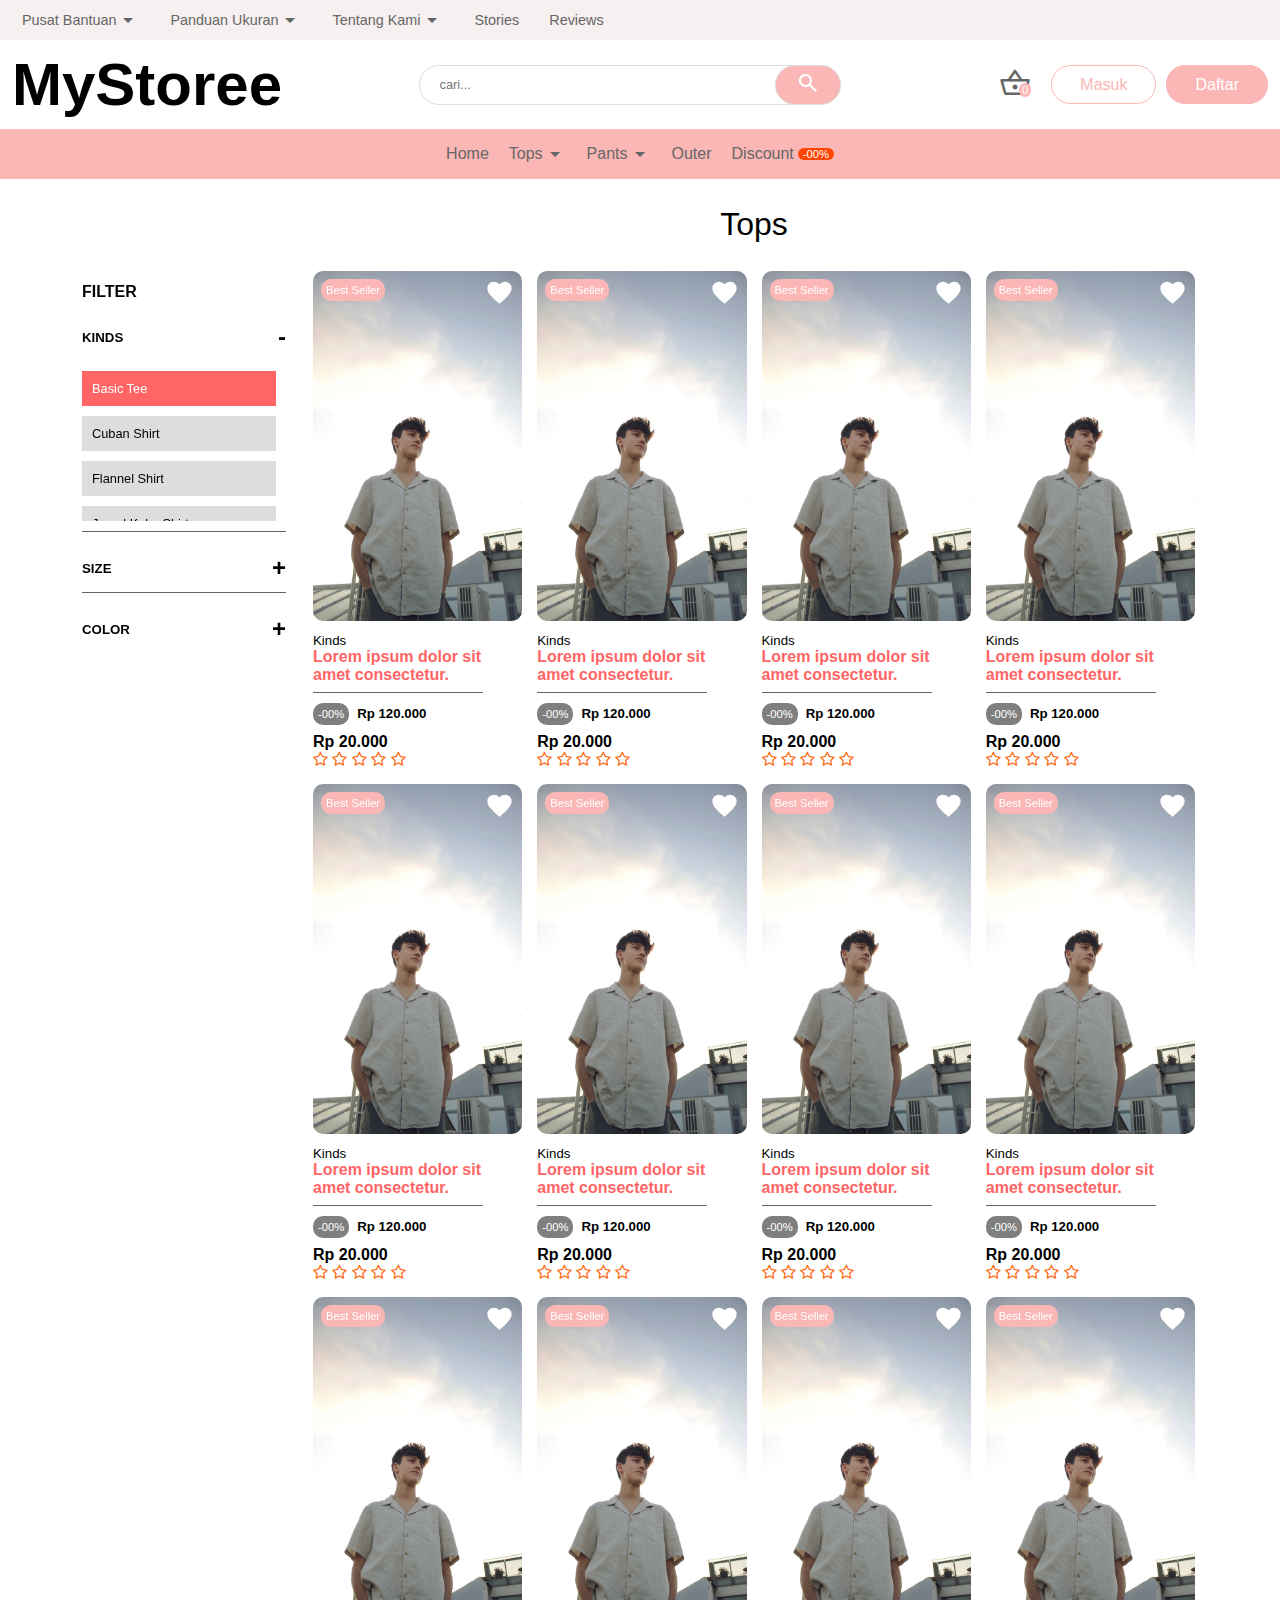
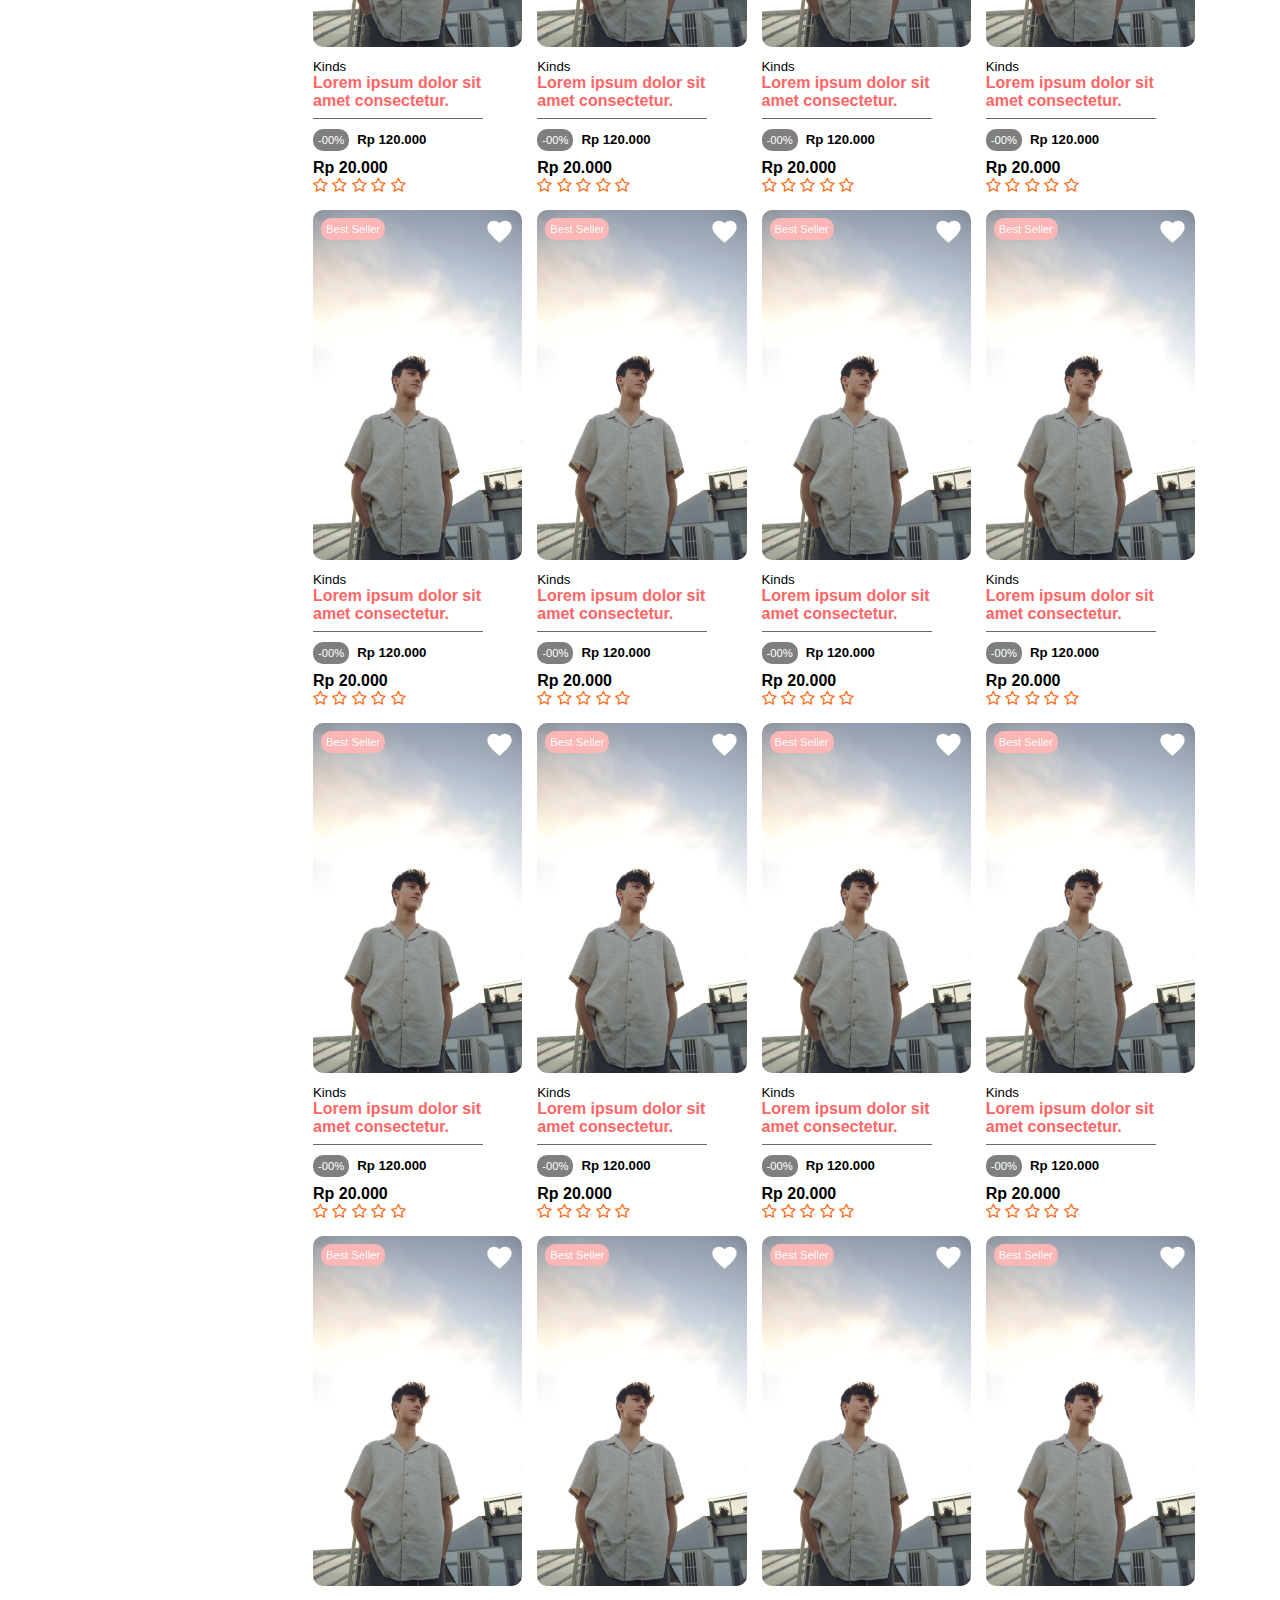
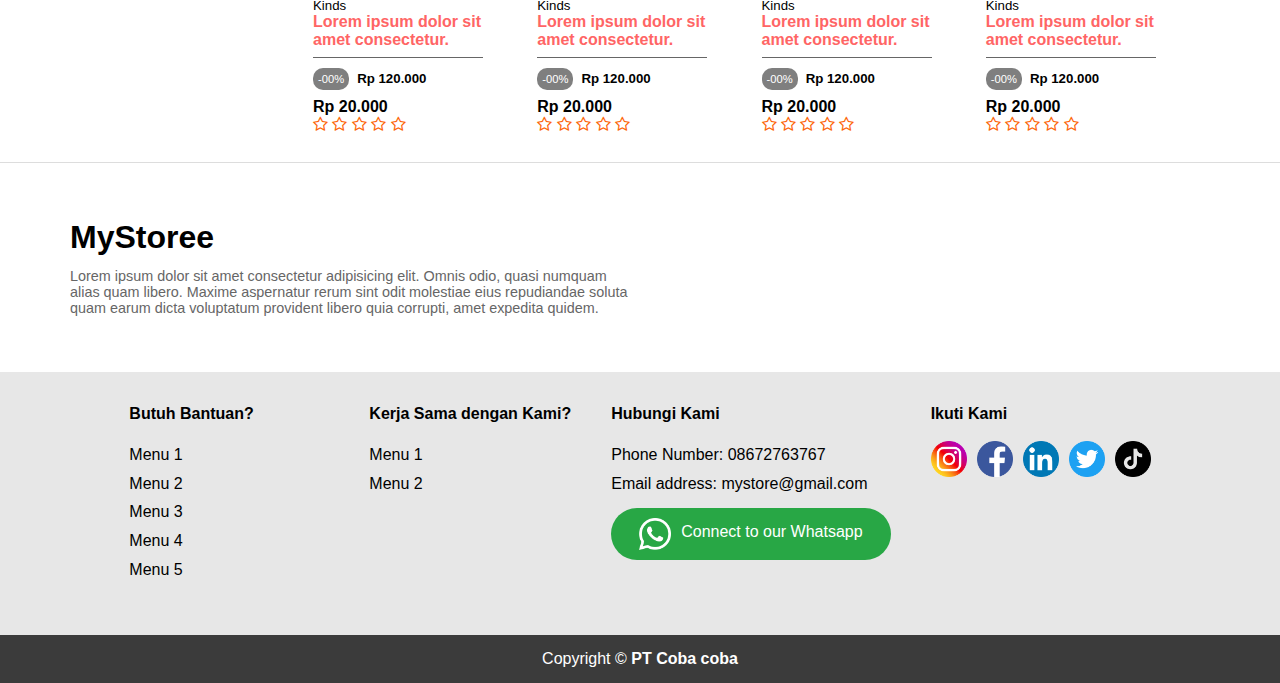
==== commit 19b473fa: "tambah loader home dan perbaikan di allitems_page" ====
--- a/allitems_page.html
+++ b/allitems_page.html
@@ -16,6 +16,7 @@
 </head>
 
 <body>
+    <div class="overlay-block">THIS IS</div>
     <nav>
         <ul class="menu-up">
             <li class="dropdown">
@@ -184,7 +185,6 @@
             </li>
         </ul>
     </nav>
-
     <div class="container">
         
         <div class="filter-right">
@@ -242,7 +242,7 @@
                 <div class="filter-left">
                     <div class="filter-title"><h4>FILTER</h4></div>
                     <div class="filter-kinds">
-                        <div class="filter-name"><h5>KINDS</h5><h5 class="btn-expand-collapse" id="btn-expand-default">+</h5></div>
+                        <div class="filter-name"><h5>KINDS</h5><h5 class="btn-expand-collapse btn-expand-default">+</h5></div>
                         <ul class="filter-kinds-box filter-hide">
                             <li class="selected"><a href="#">Basic Tee</a></li>
                             <li><a href="#">Cuban Shirt</a></li>
--- a/allitem_page_style.css
+++ b/allitem_page_style.css
@@ -5,6 +5,16 @@
 
 body{
     overflow-x: hidden;
+}
+
+.overlay-block{
+    visibility: hidden;
+    width: 100%;
+    height: 100%;
+    background-color: rgba(64,64,64,0.7);
+    z-index: 100;
+    position: fixed;
+    opacity: 0;
 }
 
 .content{
@@ -16,13 +26,11 @@
     position: relative;
 }
 
-/* Nyoba nambahin disini */
-/* Nyoba nambahin lageee */
 
 .content-top{
     display: grid;
     grid-template-columns: 1fr 4fr;
-    padding: 10px;
+    padding-bottom: 28px;
 }
 
 .content-bottom{
@@ -33,21 +41,26 @@
     flex-flow: row wrap;
 }
 
-.title-empty{
-    /* grid-area: title-empty; */
+/* .title-empty{
+    grid-area: title-empty;
     background-color: crimson;
-}
+} */
 
 .title-items{
     /* grid-area: title-items; */
     /* margin-bottom: 24px; */
-    background-color: chartreuse;
+    /* background-color: chartreuse; */
     text-align: center;
+}
+
+.title-items h3{
+    font-size: 2em;
+    font-weight: 300;
 }
 
 .items-box{
     /* grid-area: items-box; */
-    background-color: darkmagenta;
+    /* background-color: darkmagenta; */
     flex-grow: 4;
     width: 80%;
 }
@@ -82,11 +95,22 @@
 }
 
 .filter-kinds-box.filter-hide{
-    display: none;
+    /* display: none; */
+    opacity: 0;
+    max-height: 0;
+    overflow: hidden;
+    visibility: hidden;
+    padding: 0;
+    margin: 0;
 }
 
 .filter-flex.filter-hide{
-    display: none;
+    /* display: none; */
+    opacity: 0;
+    max-height: 0;
+    overflow: hidden;
+    visibility: hidden;
+    padding: 0;
 }
 
 .filter-flex{
@@ -95,6 +119,11 @@
     flex-wrap: wrap;
     gap: 10px;
     padding: 10px 0;
+    visibility: visible;
+    opacity: 1;
+    height: auto;
+    /* padding: 0; */
+    transition: all 0.5s;
 }
 
 .filter-kinds, .filter-size{
@@ -104,13 +133,18 @@
 /* FILTER KINDS */
 
 .filter-kinds-box{
-    padding: 10px 0;
+    /* padding: 10px 0; */
     list-style: none;
     max-height: 150px;
     overflow-y: scroll;
     display: flex;
     flex-direction: column;
     gap: 10px;
+    visibility: visible;
+    opacity: 1;
+    height: auto;
+    margin: 10px 0;
+    transition: all 0.5s;
 }
 
 .filter-kinds-box li a{
@@ -232,7 +266,7 @@
 
 
 .items-container{
-    background-color: aqua;
+    /* background-color: aqua; */
     display: grid;
     grid-template-columns: repeat(auto-fit,minmax(170px,1fr));
     gap: 15px;
@@ -368,11 +402,11 @@
 
     .filter-right{
         position: absolute;
-        z-index: 100;
+        z-index: 110;
         top: 0;
         bottom: 0;
         right: 0;
-        background-color: blue;
+        background-color: #ddd;
         /* height: 100vh; */
         width: 50%;
         display: block;
@@ -382,6 +416,7 @@
         overflow-y: auto;
         text-align: left;
         padding: 12px 12px;
+        z-index: 100;
     }
 
     .filter-right.slide{
@@ -398,6 +433,10 @@
 
     .filter-right .filter-title .filter-close{
         cursor: pointer;
+    }
+
+    .filter-right .filter-kinds-box li a{
+        border-bottom: 1px solid #fff;
     }
 
     .filter-button-container{
@@ -417,4 +456,9 @@
         color: #666;
     }
 
+    .overlay-block.active{
+        visibility: visible;
+        opacity: 1;
+    }
+
 }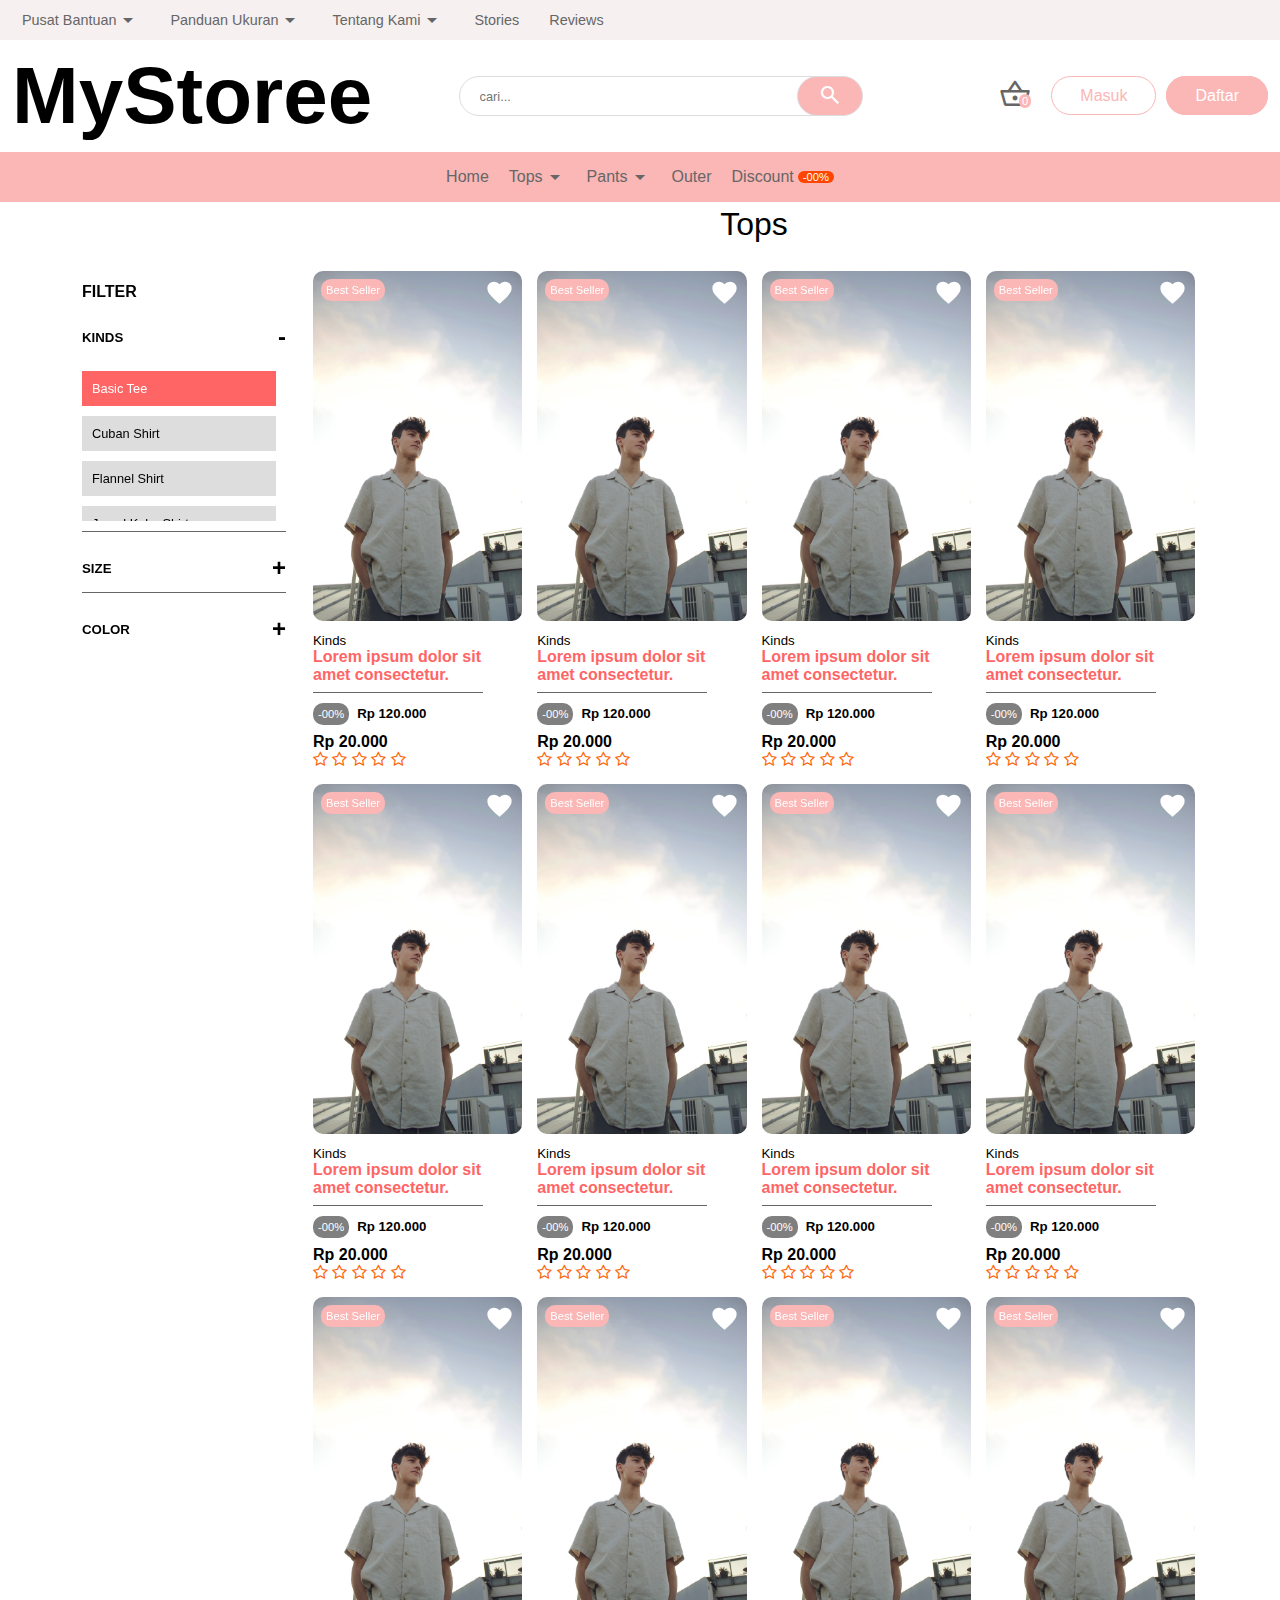
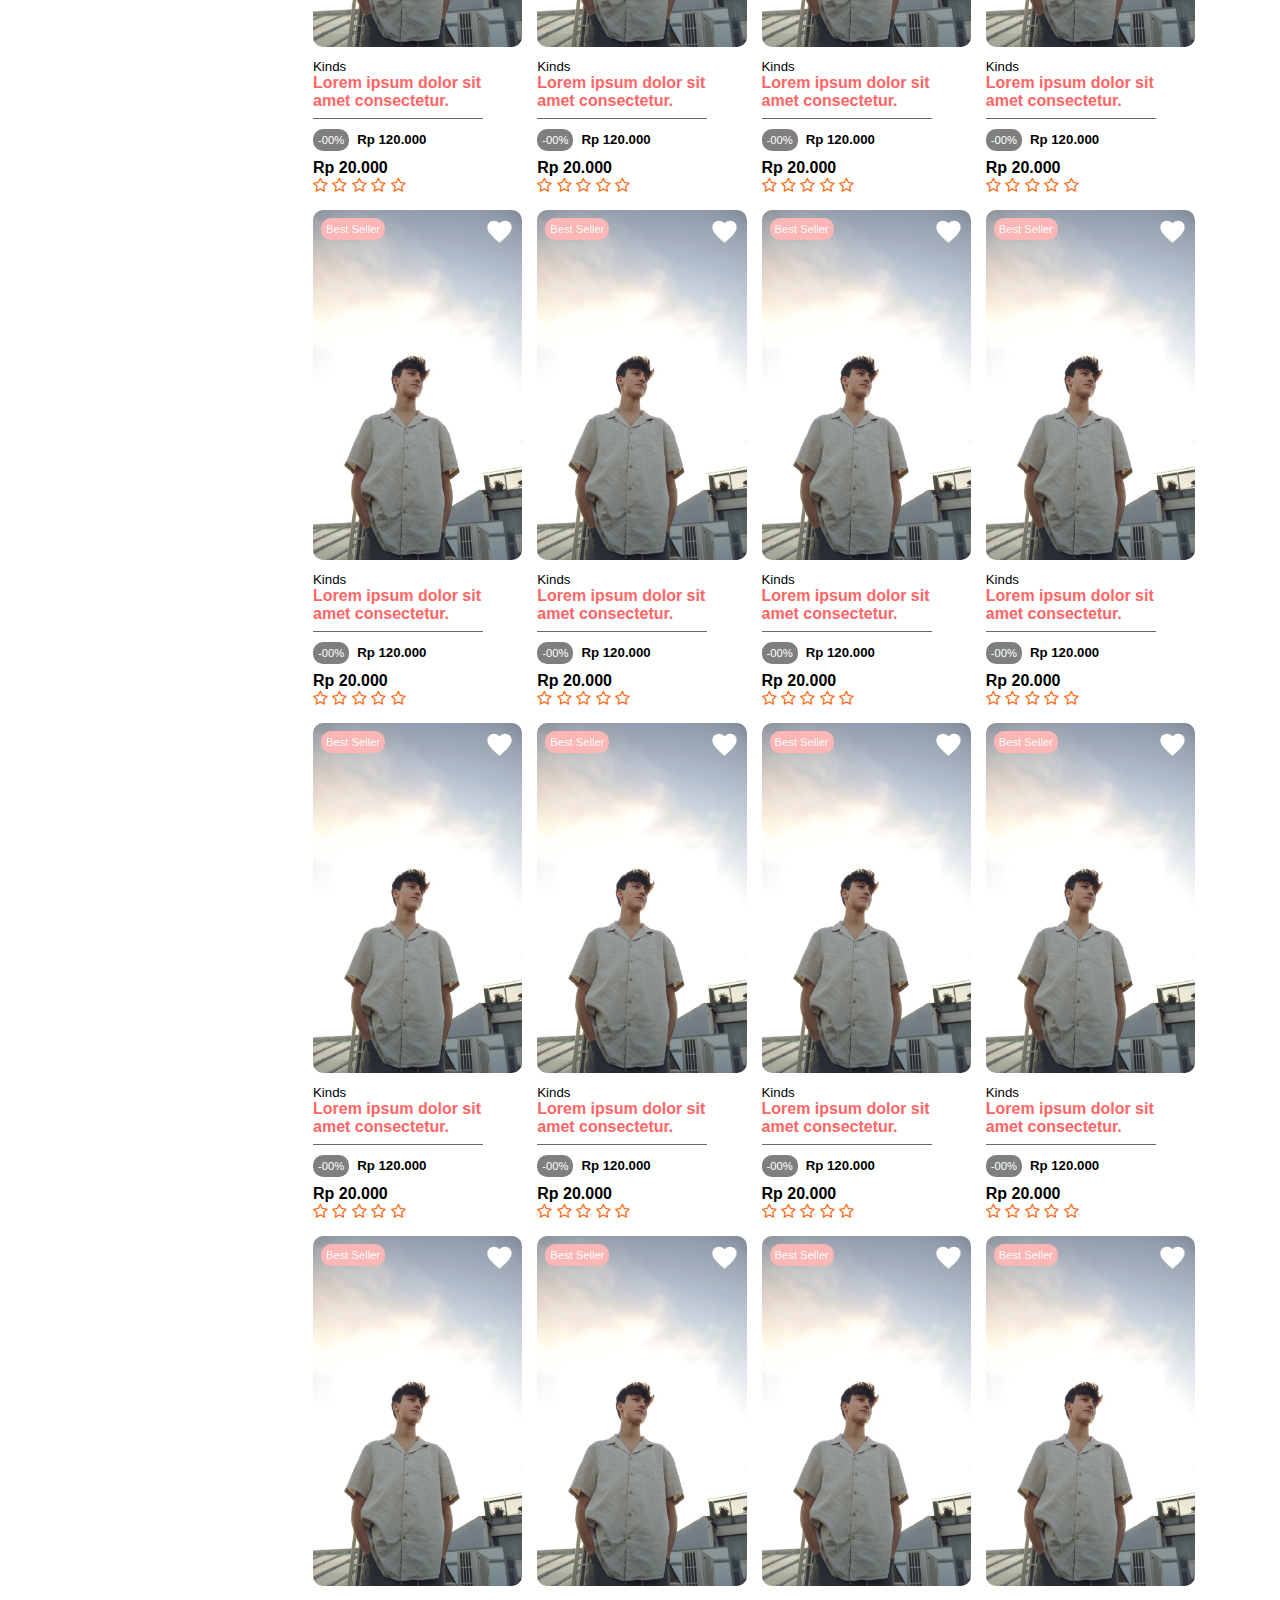
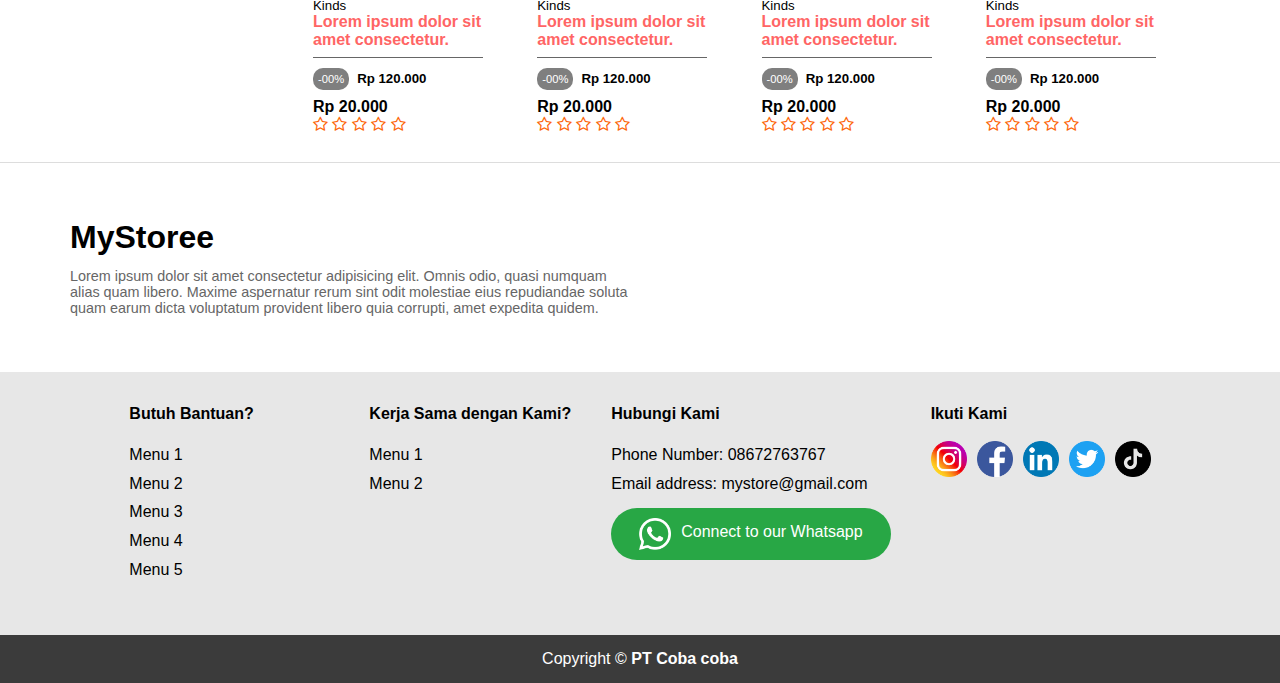
==== commit dea23cb8: "add item page and others to make it more complete" ====
--- a/allitems_page.html
+++ b/allitems_page.html
@@ -16,7 +16,7 @@
 </head>
 
 <body>
-    <div class="overlay-block">THIS IS</div>
+    <div class="overlay-block"></div>
     <nav>
         <ul class="menu-up">
             <li class="dropdown">
@@ -64,7 +64,7 @@
             </div>
 
             <div class="brand">
-                <h2>MyStoree</h2>
+                <a href="index.html"><h1>MyStoree</h1></a>
             </div>
             <div class="search-bar">
                 <!-- <form action="#"> -->
@@ -286,19 +286,19 @@
                     <div class="items-container" id="">
                         <div class="box-item-container">
                             <div class="box-item-bigger">
-                                <a class="box-bigger-img">
-                                    <!-- <div class="img-template"></div> -->
-                                    <div class="badge-left">Best Seller</div>
-                                    <img class="img-template" src="img/sample_image2.jpg" alt="">
-                                    <div class="love-right">
-                                        <span class="material-icons">
-                                        favorite
-                                        </span>
-                                    </div>
-                                </a>
-                                <div class="box-bigger-titlebox">
-                                    <h5>Kinds</h5>
-                                    <a href="#"><h4> Lorem ipsum dolor sit amet consectetur.</h4></a>
+                                <a class="box-bigger-img" href="item_page.html">
+                                    <!-- <div class="img-template"></div> -->
+                                    <div class="badge-left">Best Seller</div>
+                                    <img class="img-template" src="img/sample_image2.jpg" alt="">
+                                    <div class="love-right">
+                                        <span class="material-icons">
+                                        favorite
+                                        </span>
+                                    </div>
+                                </a>
+                                <div class="box-bigger-titlebox">
+                                    <h5>Kinds</h5>
+                                    <a href="item_page.html"><h4> Lorem ipsum dolor sit amet consectetur.</h4></a>
                                 </div>
                                 <div class="box-bigger-pricebox">
                                     <div class="original-price"><span class="discount-box">-00%</span><h5>Rp 120.000</h5></div>
@@ -1073,52 +1073,51 @@
             </div>
         </div>
 
-        <footer>
-            <div class="footer-container">
-                <div class="footer-box-1">
-                    <h5>Butuh Bantuan?</h5>
-                    <ul>
-                        <li><a href="#">Menu 1</a></li>
-                        <li><a href="#">Menu 2</a></li>
-                        <li><a href="#">Menu 3</a></li>
-                        <li><a href="#">Menu 4</a></li>
-                        <li><a href="#">Menu 5</a></li>
-                    </ul>
-                </div>
-                <div class="footer-box-2">
-                    <h5>Kerja Sama dengan Kami?</h5>
-                    <ul>
-                        <li><a href="#">Menu 1</a></li>
-                        <li><a href="#">Menu 2</a></li>
-                    </ul>
-                </div>
-                <div class="footer-box-3">
-                    <h5>Hubungi Kami</h5>
-                    <ul>
-                        <li>Phone Number: 08672763767</li>
-                        <li>Email address: mystore@gmail.com</li>
-                        <li class="container-whatsapp-button"><a href="#" class="whatsapp-btn"> <img src="img/wa_logo.png" alt=""> <span>Connect to our Whatsapp</span></a></li>
-                    </ul>   
-                </div>
-                <div class="footer-box-4">
-                    <h5>Ikuti Kami</h5>
-                    <ul>
-                        <li><a class="ig" href="#"><img src="img/ig_logo.png" alt=""></a></li>
-                        <li><a class="fb" href="#"><img src="img/fb_logo.png" alt=""></a></li>
-                        <li><a class="in" href="#"><img src="img/in_logo.png" alt=""></a></li>
-                        <li><a class="tw" href="#"><img src="img/tw_logo.png" alt=""></a></li>
-                        <li><a class="tt" href="#"><img src="img/tt_logo.png" alt=""></a></li>
-                    </ul>
-                </div>
-            </div>
-        </footer>
-
-        <div class="copyright">
-            <p>Copyright © <strong>PT Coba coba</strong></p>
+    </div>
+
+    <footer>
+        <div class="footer-container">
+            <div class="footer-box-1">
+                <h5>Butuh Bantuan?</h5>
+                <ul>
+                    <li><a href="#">Menu 1</a></li>
+                    <li><a href="#">Menu 2</a></li>
+                    <li><a href="#">Menu 3</a></li>
+                    <li><a href="#">Menu 4</a></li>
+                    <li><a href="#">Menu 5</a></li>
+                </ul>
+            </div>
+            <div class="footer-box-2">
+                <h5>Kerja Sama dengan Kami?</h5>
+                <ul>
+                    <li><a href="#">Menu 1</a></li>
+                    <li><a href="#">Menu 2</a></li>
+                </ul>
+            </div>
+            <div class="footer-box-3">
+                <h5>Hubungi Kami</h5>
+                <ul>
+                    <li>Phone Number: 08672763767</li>
+                    <li>Email address: mystore@gmail.com</li>
+                    <li class="container-whatsapp-button"><a href="#" class="whatsapp-btn"> <img src="img/wa_logo.png" alt=""> <span>Connect to our Whatsapp</span></a></li>
+                </ul>   
+            </div>
+            <div class="footer-box-4">
+                <h5>Ikuti Kami</h5>
+                <ul>
+                    <li><a class="ig" href="#"><img src="img/ig_logo.png" alt=""></a></li>
+                    <li><a class="fb" href="#"><img src="img/fb_logo.png" alt=""></a></li>
+                    <li><a class="in" href="#"><img src="img/in_logo.png" alt=""></a></li>
+                    <li><a class="tw" href="#"><img src="img/tw_logo.png" alt=""></a></li>
+                    <li><a class="tt" href="#"><img src="img/tt_logo.png" alt=""></a></li>
+                </ul>
+            </div>
         </div>
-
+    </footer>
+
+    <div class="copyright">
+        <p>Copyright © <strong>PT Coba coba</strong></p>
     </div>
-
     
 
     <script src="allitems_page_script.js"></script>
--- a/style.css
+++ b/style.css
@@ -7,6 +7,10 @@
 body{
     font-family: Arial, Helvetica, sans-serif;
     font-size: 16px ;
+}
+
+ol{
+    list-style-position: inside;
 }
 
 /* Navigation */
@@ -191,6 +195,11 @@
 
 .brand{
     font-size: 2.5em;
+}
+
+.brand a{
+    color: black;
+    text-decoration: none;
 }
 
 .basket .badge{
@@ -392,7 +401,7 @@
     margin-bottom: 40px;
 }
 
-.desc-item{
+.store-desc .desc-item{
     display: grid;
     grid-template-columns: 1fr 2fr;
     gap: 10px;
@@ -414,8 +423,10 @@
 
 .box-1-img{
     position: relative;
-    height: 250px;
-    width: 170px;
+    /* height: 250px;
+    width: 170px; */
+    height: 100%;
+    width: 100%;
     display: inline-block;
     border-radius: 10px;
     overflow: hidden;
@@ -458,7 +469,8 @@
 }
 .box-1-pricebox{
     border-top: 1px solid #666;
-    width: 170px;
+    /* width: 170px; */
+    width: 100%;
 }
 
 .original-price{
@@ -485,6 +497,7 @@
     width: 170px;
 } */
 
+
 .box-item a{
     text-decoration: none;
     cursor: pointer;
@@ -503,7 +516,8 @@
 }
 
 .box-1-titlebox{
-    width: 170px;
+    /* width: 170px; */
+    width: 100%;
     margin-top: 8px;
     margin-bottom: 8px;
 }
@@ -522,8 +536,8 @@
     /* scroll-behavior: smooth; */
     /* -ms-overflow-style: none;
     scrollbar-width: none; */
-    margin-left: 50px;
-    margin-right: 50px;
+    /* margin-left: 50px;
+    margin-right: 50px; */
 }
 
 .slide-cover::-webkit-scrollbar{
@@ -723,9 +737,19 @@
 }
 
 .tab-contents-box.active{
-    display: flex;
+    display: grid;
     justify-content: space-between;
-    flex-wrap: wrap;
+    grid-template-columns: repeat(auto-fit, minmax(170px, 1fr));
+    gap: 16px;
+}
+
+/* .tab-contents-box .box-item{
+    width: 170px;
+} */
+
+.tab-contents-box .box-1-img{
+    height: auto;
+    width: 100%;
 }
 
 .tab-more{
@@ -866,6 +890,10 @@
 
 /* Tablet */
 @media screen and (max-width:768px) {
+    .content{
+        max-width: 540px;
+    }
+
     .imgslide img{
         height: 700px;
     }
@@ -889,6 +917,9 @@
 
 /* Mobile */
 @media screen and (max-width:600px) {
+    .content{
+        margin: 0 12px;
+    }
 
     .slide-box-1 .slide-cover{
         margin: 0;
@@ -1042,6 +1073,10 @@
         grid-template-columns: 1fr;
     }
 
+    .box-1-img, .box-1-titlebox, .box-1-pricebox{
+        /* width: 140px; */
+    }
+
     .tab-contents-box.active{
         justify-content: space-between;
     }
--- a/allitem_page_style.css
+++ b/allitem_page_style.css
@@ -15,6 +15,7 @@
     z-index: 100;
     position: fixed;
     opacity: 0;
+    transition: all 0.5s;
 }
 
 .content{
@@ -439,6 +440,11 @@
         border-bottom: 1px solid #fff;
     }
 
+    .filter-size .filter-flex .filter-flex-item.not-available a{
+        border: 1px solid #fff;
+        color: #fff;
+    }
+
     .filter-button-container{
         position: sticky;
         bottom:0;
